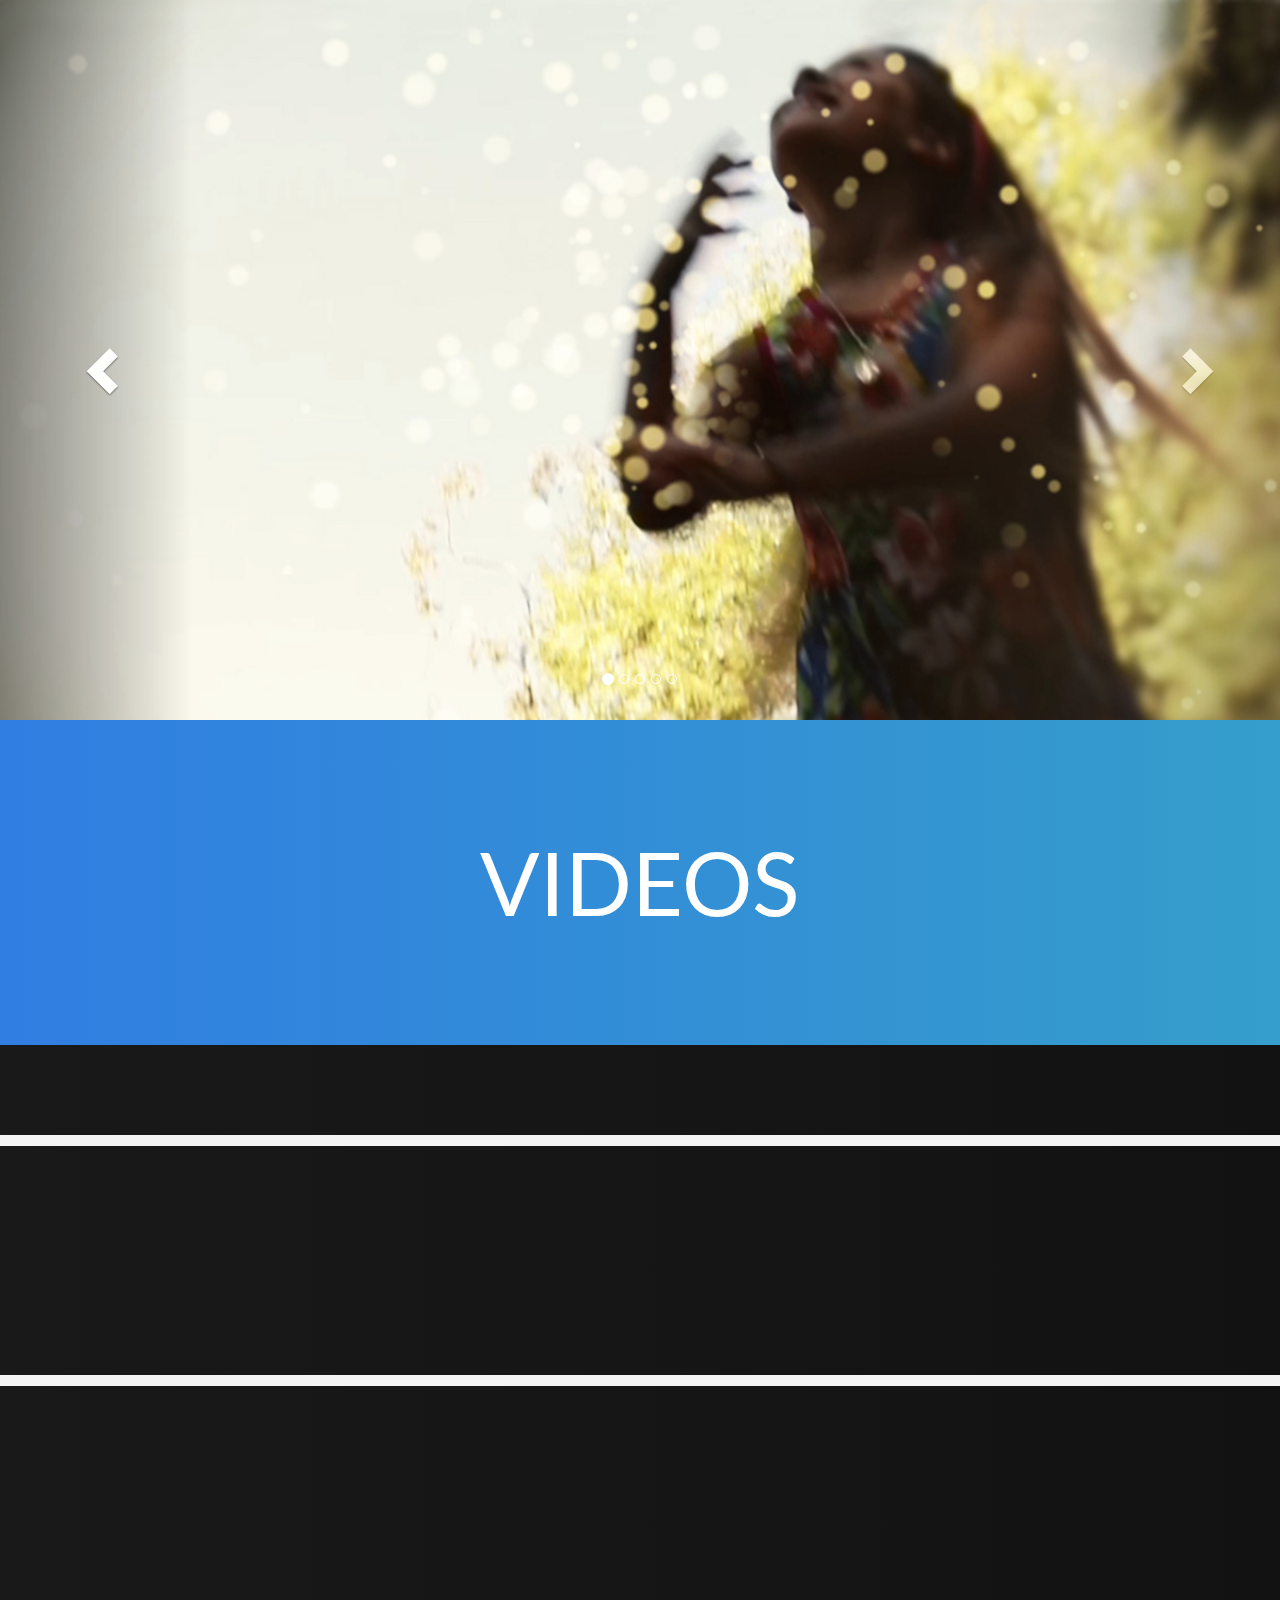
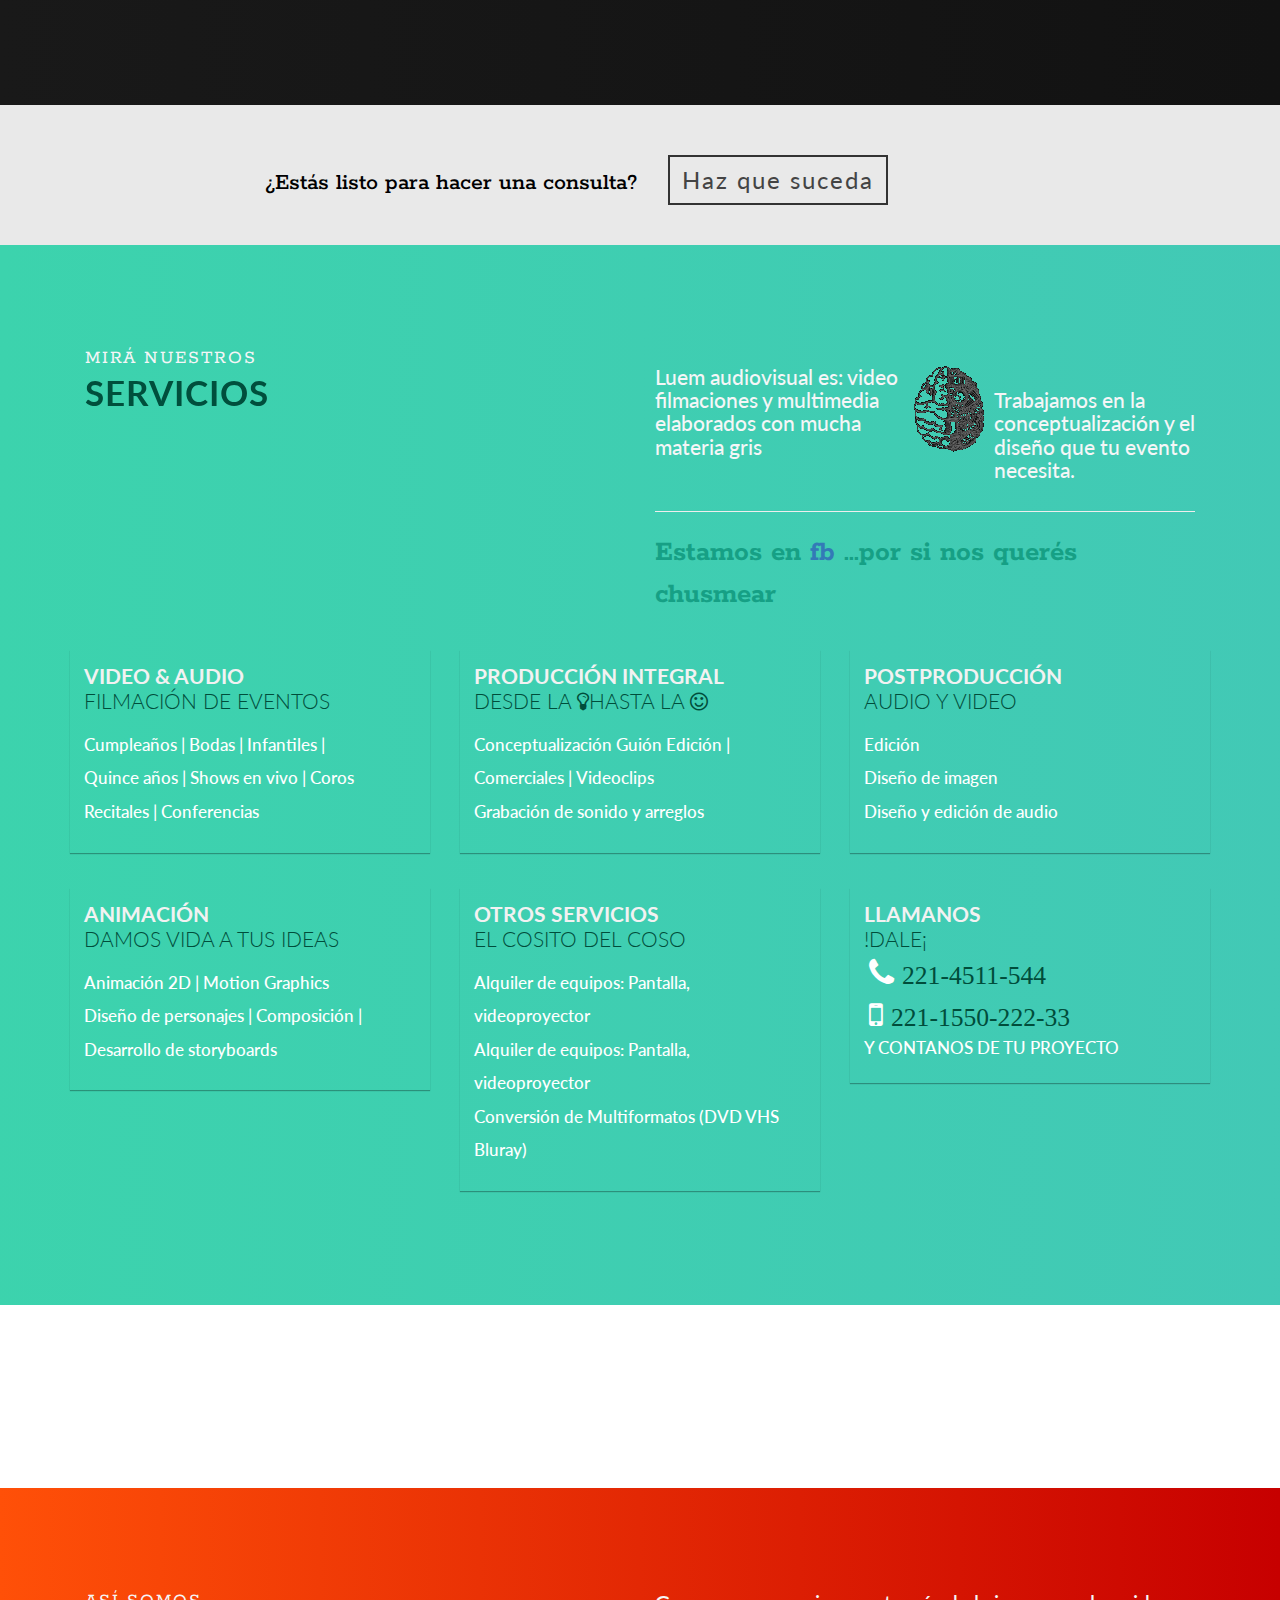
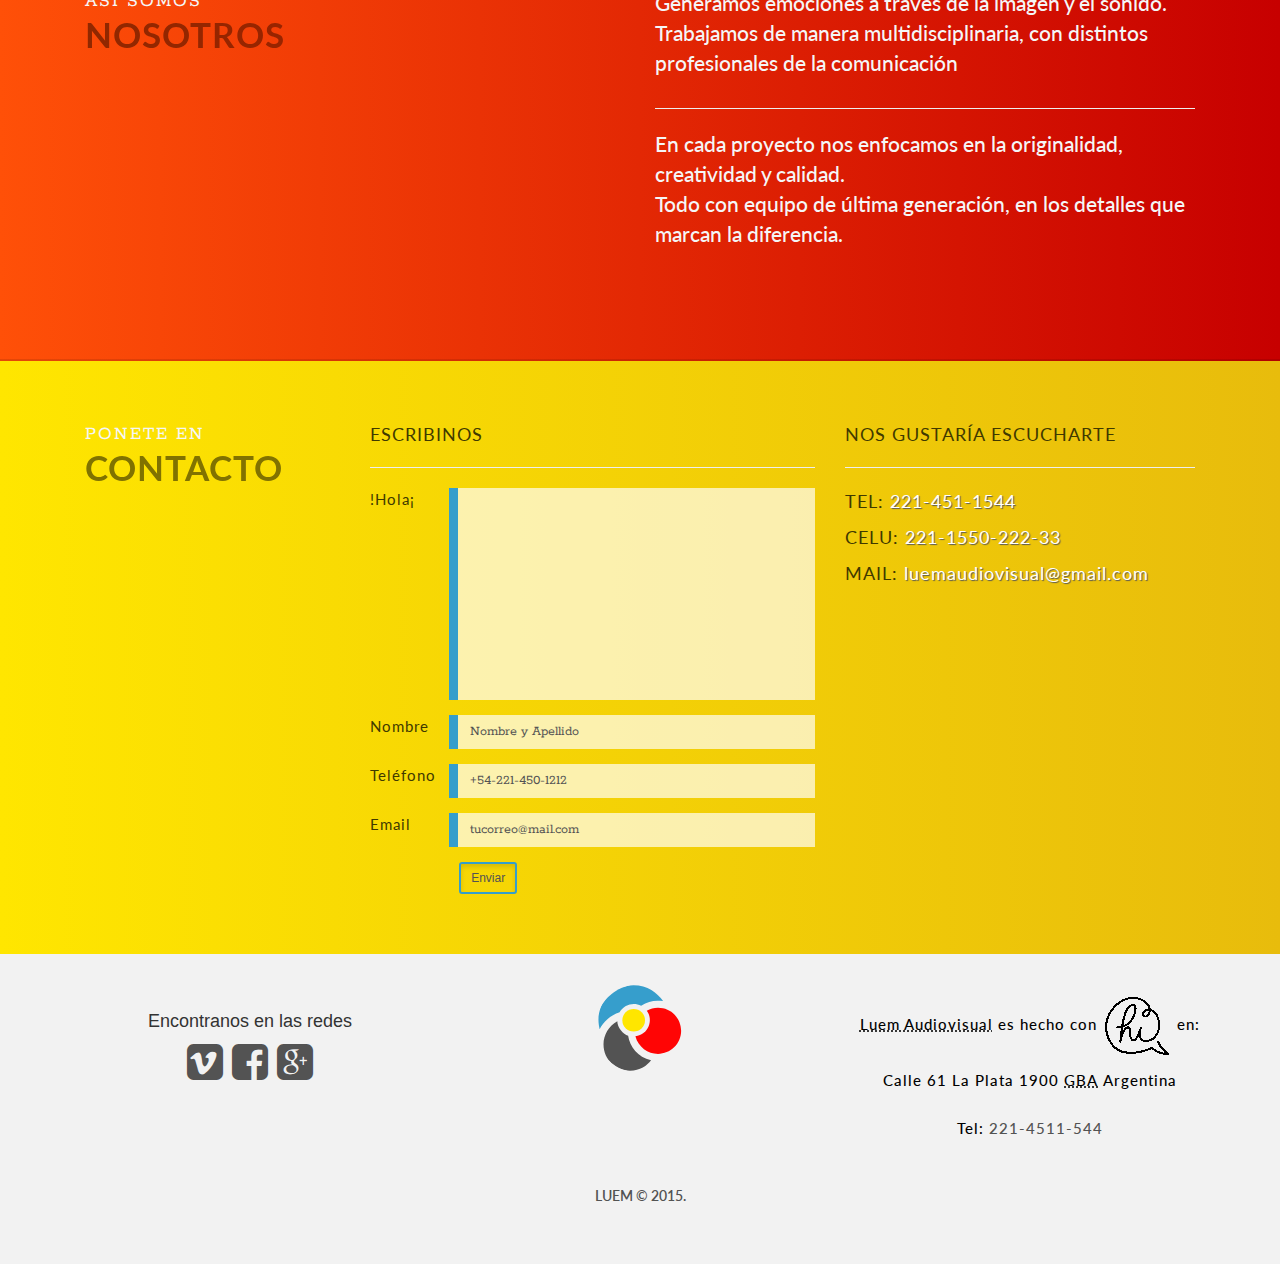
==== index.html @ 99d49f91 "sitio de LU" ====
<!DOCTYPE html>
<!--[if lt IE 7]>      <html class="no-js lt-ie9 lt-ie8 lt-ie7" lang=""> <![endif]-->
<!--[if IE 7]>         <html class="no-js lt-ie9 lt-ie8" lang=""> <![endif]-->
<!--[if IE 8]>         <html class="no-js lt-ie9" lang="es"> <![endif]-->
<!--[if gt IE 8]><!-->

<html lang="es">
  <head>
   <meta charset="utf-8">
   <meta http-equiv="x-ua-compatible" content="ie=edge">

   <title>Video y fotografía para tus fiestas: quince a&ntilde;os,bodas,bautismos</title>
    <meta name="description" content= "Luem Audiovisual Productora de video y fotografía para fiestas de quince a&ntilde;os, bodas, eventos, fiestas infantiles, bautismos, conferencias, recitales y shows en vivo, 15 a&ntilde;os en exteriores. La Plata, Argentina">
  <meta name="viewport" content="width=device-width, initial-scale=1.0">

  <meta name="apple-mobile-web-app-capable" content="yes">

  <meta name="mobile-web-app-capable" content="yes">
  <link rel="alternate" hreflang= "es-419" href="http://www.luemaudiovisual.com.ar" />

  <link rel="apple-touch-icon" href="apple-touch-icon.png">

  <link rel="stylesheet" type="text/css" href="style.css"/>
  <link rel="stylesheet" type="text/css" href="css/bootstrap.min.css"/>
  <link rel="stylesheet" type="text/css" href="css/font-awesome.min.css"/>
  <link href='https://fonts.googleapis.com/css?family=Rokkitt|Lato:300,400' rel='stylesheet' type='text/css'>

  <link href='http://fonts.googleapis.com/css?family=Raleway:400,700,200,100,300,500,600,800,900' rel='stylesheet' type='text/css'>
  <link href='http://fonts.googleapis.com/css?family=Source+Sans+Pro:200,300,400,600,700,700italic,900,400italic,300italic' rel='stylesheet' type='text/css'>
  <script src="http://ajax.googleapis.com/ajax/libs/jquery/1.9.1/jquery.min.js"></script>
  <script type="text/javascript" src="js/jquery.sticky.js"></script>
  <script>
    (function(i,s,o,g,r,a,m){i['GoogleAnalyticsObject']=r;i[r]=i[r]||function(){
    (i[r].q=i[r].q||[]).push(arguments)},i[r].l=1*new Date();a=s.createElement(o),
    m=s.getElementsByTagName(o)[0];a.async=1;a.src=g;m.parentNode.insertBefore(a,m)
    })(window,document,'script','//www.google-analytics.com/analytics.js','ga');

    ga('create', 'UA-72412859-1', 'auto');
    ga('send', 'pageview');

  </script>


 <!-- <script>
    $(window).load(function(){
      $("#menu").sticky({ topSpacing: 0 });
    });
  </script>-->
  </head>
  <body>
    <!--[if lt IE 8]>
      <p class="browserupgrade">You are using an <strong>outdated</strong> browser. Please <a href="http://browsehappy.com/">upgrade your browser</a> to improve your experience.</p>
  <![endif]-->
  <header class="main_h">
        
    <div class="rowe">
      <h1 class="display-none"> Luem audiovisual | video filmación de eventos </h1>
      <a class="logo" href="#">
        <!--<img src="images/logo.svg" alt="luem audiovisuales logotipo" />-->logotipo
      </a>
        
    <div class="mobile-toggle">
      <span></span>
      <span></span>
      <span></span>
    </div>

      <nav>
      <ul>
        <li><a href="#gallery">Trabajos</a></li>
        <li><a href="#servicios">Servicios</a></li>
        <li><a href="#features">Nosotros</a></li>
        <li><a href="#contact">Contacto</a></li>
      </ul>
      </nav>
    </div> <!--rowe -->  
  </header>


 <div class="container-fluid fill">
        <div class="row">
            <div id="slider" class="carousel slide" data-ride="carousel">
              <ol class="carousel-indicators">
                <li data-target="#slider" data-slide-to="0" class="active"></li>
                <li data-target="#slider" data-slide-to="1"></li>
                <li data-target="#slider" data-slide-to="2"></li>
                <li data-target="#slider" data-slide-to="3"></li>
                <li data-target="#slider" data-slide-to="4"></li>
              </ol>
              <!--indicadores-->
              <!--slider-->
              <div class="carousel-inner" role="listbox">
                <div class="item active">
                  <img src="images/slider/1.jpg" alt="fiestas infantiles" class="img-responsive" width="100%" />
                <div class="carousel-caption">
                  <!--<h2>Titulo1</h2> -->
                </div><!--carousel caption-->
                </div><!--item active-->

                <div class="item">
                  <img src="images/slider/2.jpg" alt="videoclip con amigas" class="img-responsive" width="100%" />
                <div class="carousel-caption">
                <!--  <h2>Titulo2</h2> -->
                </div><!--carousel caption-->
                </div><!--item active-->

                <div class="item">
                  <img src="images/slider/3.jpg" alt="filmación bodas" class="img-responsive" width="100%" />
                <div class="carousel-caption">
                <!--  <h2>Titulo3</h2> -->
                </div><!--carousel caption-->
                </div><!--item active-->

                <div class="item">
                  <img src="images/slider/4.jpg" alt="quince a&ntilde;os exteriores" class="img-responsive" width="100%" />
                <div class="carousel-caption">
                <!--  <h2>Titulo4</h2> -->
                </div><!--carousel caption-->
                </div><!--item active-->

                <div class="item">
                  <img src="images/slider/5.jpg" alt="fiestas y eventos sociales" class="img-responsive" width="100%" />
                <div class="carousel-caption">
                <!--  <h2>Titulo5</h2> -->
                </div><!--carousel caption-->
                </div><!--item active-->

              </div><!--carousel-inner-->
              <!--controles-->
              <a href="#slider" class="left carousel-control" role="button" data-slide="prev">
                <span class="glyphicon glyphicon-chevron-left" aria-hidden="true"></span>
                <span class="sr-only">anterior</span>
              </a>
              <a href="#slider" class="right carousel-control" role="button" data-slide="next">
                <span class="glyphicon glyphicon-chevron-right" aria-hidden="true"></span>
                <span class="sr-only">siguiente</span>
              </a>
            </div><!--id slider-->

        </div><!--row-->

 </div>  <!--slider container fluid-->


 <!-- <div class="navbar menubar" id="menu">
    <div class="container">
    <div class="navbar-header">
    	<button type="button" class="navbar-toggle menu-button" data-toggle="collapse" data-target="#myNavbar">
			<span class="glyphicon glyphicon-align-justify"></span>
		 </button>
    <a class="navbar-brand logo" href="#menu">
      <img src="images/logo.svg" alt="luem audiovisuales logotipo" />
    </a>
    </div>
    <div>
    	<nav class="collapse navbar-collapse" id="myNavbar" role="navigation">
        <ul class="nav navbar-nav navbar-right navstyle">
        <li><a href="#banner" class="page-scroll active">Inicio</a></li>-->
    <!--    <li><a href="#gallery" class="page-scroll active">Trabajos</a></li>
        <li><a href="#servicios" class="page-scrool">Servicios</a></li>
        <li><a href="#features" class="page-scroll">Nosotros</a></li>
        <li><a href="#contact" class="page-scroll">Contacto</a></li>
      </ul>
      </nav>
      </div>
  </div>
</div>-->


  <div class="notes">
    <div class="container">
    <div class="row">
        <div class="col-md-12 col-sm-12 col-xs-12 text-center">
        <div class="glitch" data-text="VIDEOS">VIDEOS</div>
        
      </div>
    </div>
  </div>
  </div>

<div class="gallery" id="gallery">
  <div class="container-fluid">
    <div class="row no-gutter">
      <div class="col-xs-12 col-sm-4 col-md-4">
        <div id="animated-example"class="animated lightSpeedIn">
          <div class="embed-responsive embed-responsive-16by9 video">
            <div class="effect-Beauty">
              <iframe sandbox="allow-same-origin allow-scripts allow-popups allow-forms" class="embed-responsive-item" src="https://player.vimeo.com/video/125524274?title=0&byline=0&portrait=0" width="400" height="225" allow-modals="true" frameborder="0" allowfullscreen></iframe>
              <h2 class="effect-Beautyh2"> Infantiles </h2>
            </div>
          </div>
        </div><!--animated-->
      </div>

      <div class="col-xs-12 col-sm-4">
        <div class="embed-responsive embed-responsive-16by9">
          <div class="effect-Beauty">
            <iframe sandbox="allow-same-origin allow-scripts allow-popups allow-forms" class="embed-responsive-item" src="https://player.vimeo.com/video/93069826?title=0&byline=0&portrait=0" width="400" height="225" frameborder="0" allow-modals="true" allowfullscreen></iframe>
            <h2 class="effect-Beautyh2">Bodas</h2>
          </div>
        </div>
      </div>

      <div class="col-xs-12 col-sm-4">
        <div class="embed-responsive embed-responsive-16by9">
          <div class="effect-Beauty">
            <iframe sandbox="allow-same-origin allow-scripts allow-popups allow-forms" class="embed-responsive-item" src="https://player.vimeo.com/video/127520103?title=0&byline=0&portrait=0" width="400" height="225" frameborder="0" allow-modals="true" allowfullscreen></iframe>
            <h2 class="effect-Beautyh2">Exteriores</h2>
          </div>
        </div>
      </div>
    </div><!--row-semi-gutter 1-->

    <div class="row no-gutter">
      <div class="col-xs-12 col-sm-4 col-md-4">
        <div class="embed-responsive embed-responsive-16by9 video">
          <div class="effect-Beauty">
            <iframe sandbox="allow-same-origin allow-scripts allow-popups allow-forms" class="embed-responsive-item" src="https://player.vimeo.com/video/142319262?color=359ecb&title=0&byline=0&portrait=0" width="400" height="225" frameborder="0" allow-modals="true" allowfullscreen></iframe>
            <h2 class="effect-Beautyh2">Recitales</h2>
          </div>
        </div>
      </div>
      <div class="col-xs-12 col-sm-4 col-md-4">
        <div class="embed-responsive embed-responsive-16by9 video">
          <div class="effect-Beauty">
            <iframe sandbox="allow-same-origin allow-scripts allow-popups allow-forms" class="embed-responsive-item" src="https://player.vimeo.com/video/135975623?color=359ecb&title=0&byline=0&portrait=0" width="400" height="225" frameborder="0" allow-modals="true" allowfullscreen></iframe>
            <h2 class="effect-Beautyh2">Quince años</h2>
          </div>
        </div>
      </div>
      <div class="col-xs-12 col-sm-4 col-md-4">
        <div class="embed-responsive embed-responsive-16by9 video">
          <div class="effect-Beauty">
            <iframe sandbox="allow-same-origin allow-scripts allow-popups allow-forms" class="embed-responsive-item" src="https://player.vimeo.com/video/93111798?color=359ecb&title=0&byline=0&portrait=0" width="400" height="225" frameborder="0" allow-modals="true" allowfullscreen></iframe>
            <h2 class="effect-Beautyh2">Bautismos</h2>
          </div>
        </div>
      </div>
    </div><!--row-semi-gutter 2-->

      </div><!--container-->
  </div><!--gallery-->

  <div class="banner-contact">
    <div class="container">
      <div class="row">
        <div class="col-md-2"></div>
        <div class="col-md-8 centertext">
          <h3>¿Estás listo para hacer una consulta?
          <a href="#contact" type="button" class="btn btn-cta btn-large">Haz que suceda</a>
          </h3>
        </div>
        <div class="col-md-2"></div>
      </div>
    </div>
  </div>

  <div class="servicios" id="servicios">
    <div class="container">
      <div class="row">
        <div class="col-md-12 col-sm-12 col-xs-12">
          <div class="alldesc">
            <div class="col-md-6  col-xs-12">
              <p class="all-td">Mirá nuestros</p>
              <h2 id="servicios-h2">Servicios</h2>
            </div><!--col-md-6-->
            <div class="col-md-6 col-xs-12">
              <div class="copy-servicios">
                <h3 class="desc">Luem audiovisual es: video filmaciones y multimedia elaborados con mucha materia gris
                  <div id="brain"class="brain-animated fadeIn">
                    <img src="images/brain.gif" alt="ideas">
                  </div><br>
                  Trabajamos en la conceptualización y el diseño que tu evento necesita.
                </h3><hr>
                <small>Estamos en <a href="https://www.facebook.com/luem.producciones/" target="blank">fb</a> ...por si nos querés chusmear</small>
              </div>
            </div>
            </div><!--alldesc-->
          </div>
        </div><!--row-->
        <div class="row">
          <div class="col-sm-4 col-xs-12">
            <div class="card">
              <h2 class="servicios-title">Video &amp; Audio<br>
                <span>Filmación de eventos</span>
              </h2>
                <ul>
                  <li>Cumpleaños | </li>
                  <li> Bodas | </li>
                  <li>Infantiles |</li>
                  <li>Quince años |</li>
                  <li>Shows en vivo |</li>
                  <li>Coros</li>
                  <li>Recitales |</li>
                  <li>Conferencias </li>
                </ul>

            </div>
          </div>

          <div class="col-sm-4 col-xs-12">
            <div class="card">
              <h2 class="servicios-title">Producción Integral<br>
                <span>Desde la <i class="fa fa-lightbulb-o"></i>hasta la <i class="fa fa-smile-o"></i></span>
               </h2>
                <ul>
                  <li>Conceptualización</li>
                  <li>Guión</li>
                  <li>Edición | </li>
                  <li>Comerciales | </li>
                  <li>Videoclips </li>
                  <li>Grabación de sonido y arreglos</li>
                </ul>
            </div>
          </div>

          <div class="col-sm-4 col-xs-12">
            <div class="card">
              <h2 class="servicios-title">Postproducción<br>
                <span>audio y video</span>
              </h2>
              <ul>
                <li>Edición</li><br>
                <li>Diseño de imagen</li><br>
                <li>Diseño y edición de audio</li>


              </ul>
            </div>
          </div>
        </div><!--row-->
        <div class="row upper-pad">
          <div class="col-sm-4 col-xs-12">
            <div class="card">
              <h2 class="servicios-title">Animación <br>
                <span>Damos vida a tus ideas</span>
              </h2>
              <div class="row">
                <div class="col-md-12 col-xs-12">
                  <ul>
                    <li>Animación 2D |</li>
                    <li>Motion Graphics </li>
                    <li>Diseño de personajes |</li>
                    <li>Composición |</li>
                    <li>Desarrollo de storyboards</li>
                  </ul>
                </div>
              </div>
            </div>

          </div><!--col-sm4-->

          <div class="col-sm-4 col-xs-12">
            <div class="card">
              <h2 class="servicios-title">Otros servicios <br>
                <span>el cosito del coso</span>
              </h2>
              <div class="row">
                <div class="col-md-12">
                  <ul>
                    <li>Alquiler de equipos: Pantalla, videoproyector</li><br>
                    <li>Alquiler de equipos: Pantalla, videoproyector</li><br>
                    <li>Conversión de Multiformatos (DVD VHS Bluray)</li>
                  </ul>
                </div>
              </div>

            </div>

          </div>

          <div class="col-sm-4 col-xs-12">
            <div class="card">
              <h2 class="servicios-title">Llamanos <br>
                <span>!Dale¡ </span>
              </h2>
                <p> <i class="fa fa-phone fa-2x"> <a class="tel" href="tel:+005492214511544"> 221-4511-544</a></i><br>
                <i class="fa fa-mobile fa-2x"> <a href="tel:+00549221155022233"> 221-1550-222-33</a></i><br>
                y contanos de tu proyecto
              </p>
              
            </div>
          </div>

        </div><!--row-->
        
      <!--  <div class="row upper-pad">
          <div class="col-sm-4 col-xs-12">
            <div class="card">
              <h2 class="servicios-title">Cursos y talleres<br>
              <span>hacé las cosas copadas que viste por ahí</span>
              </h2>
              <ul>
                <li>Edición |</li>
                <li>Postproducción</li>
              </ul>
              <article>
                Próximante Taller de animación para niños. Pronto más información
              </article>
            </div>
          </div>

          <div class="col-sm-4 col-xs-12">
            <div class="card">
              <h2 class="servicios-title">Multimedia<br>
                <span>Experiencias interactivas</span>
              </h2>
              <ul>
                <li>Video en vivo |</li>
                <li>Narrativas transmedia</li>
                <li>Desarrollo de aplicaciones web</li>
                <li>Diseño de interfaces electrónicas</li>
              </ul>
            </div>
          </div>

          <div class="col-sm-4 col-xs-12">
            <div class="card">
              <h2 class="servicios-title">Lab
                <span>experimentando y haciendo unas que otras cag*!"$"</span>
              </h2>
              <article>
                Estamos en constante aprendizaje de nuevas tecnologías y formas de interactuar con el entorno.
                <p>
                  Más info en breve.
                </p>
              </article>

            </div>
          </div>
        </div><-->
      </div><!--container-->
    </div>
    <div class="animacion" id="animacion">
      <div class="container-fluid">
        <div class="row">
          <div class="col-md-12 col-xs-12">
            <section class="copy-servicios">
             
            </section>
          </div>
        </div>
      </div>
    </div>

    <div class="features" id="features">
      <div class="container">
        <div class="row">
            <div class="col-md-12 col-sm-12 col-xs-12">
            <div class="alldesc">
                <div class="col-md-6 col-sm-6 col-xs-12 centertext">
                <p class="all-td">así somos <del></del></p>
                <h2 id="nosotros-color">Nosotros</h2>
              </div>
                <div class="col-md-6 col-sm-6 col-xs-12">
                <p class="desc">
                  Generamos emociones a través de la imagen y el sonido. <br/>
                  Trabajamos de manera multidisciplinaria, con distintos profesionales de la comunicación
                  <hr>
                </p>
                <p class="desc">En cada proyecto nos enfocamos en la originalidad, creatividad y calidad. <br>
                  Todo con equipo de última generación, en los detalles que marcan la diferencia.
                </p>
              </div>
              </div>
          </div>
        </div>
      </div>
    </div><!--features-->


<div class="address" id="contact">
	<div class="container">
    	<div class="row">
        	<div class="col-md-12 col-sm-12 col-xs-12">
        		<div class="alldesc">
            		<div class="col-md-3 col-sm-3 col-xs-12 centertext">
            			<p class="all-td">Ponete en</p>
            			<h2 id="contacto-h2">Contacto</h2>
          			</div>
            		<div class="col-md-5 col-sm-5-push col-xs-12 info centertext">
                  <p>Escribinos</p>
                  <hr>
                  <div class="row">
                    <div class="col-md-12 col-sm-12 col-xs-12">

                      <form  role="form"
                       action="envia.php" method="post">
                          <div class="form-group row">
                            <label class="form-control-label col-sm-2" for="consulta">!Hola¡</label>
                          <div class="col-sm-10">
                            <textarea id="consulta"  class="form-control" name="consulta" rows="10" placeholder="Escribí lo que quieras decirnos" required>
                            </textarea>
                          </div>
                          </div>

                        <div class="form-group row">
                          <label class="form-control-label col-sm-2" for="nombre">Nombre</label>
                          <div class="col-sm-10 ">
                            <input type="text" class="form-control" placeholder="Nombre y Apellido" id="nombre" name="nombre" required autocomplete="nombre">
                          </div>
                        </div>

                        <div class="form-group row">
                          <label class="form-control-label col-sm-2" for="telefono">Teléfono</label>
                          <div class="col-sm-10">
                          <input type="tel"  class="form-control" name="tel" id="telefono" placeholder="+54-221-450-1212" required autocomplete="tel">
                          </div>
                        </div>
                        <div class="form-group row">
                          <label class="col-sm-2 form-control-label" for="email">Email</label>
                          <div class="col-sm-10">
                              <input type="email" name="email" id="email"  class="form-control" placeholder="tucorreo@mail.com" required autocomplete="email">
                          </div>
                        </div>

                        <div class="form-group">
                          <div class="col-xs-6 col-xs-offset-2 col-sm-offset-2 col-sm-10">
                            <input type="submit" value="Enviar" class="btn btn-send btn-sm">
                          </div>
                        </div>
                      </form>

                    </div>
                  </div><!--nestedrow-->
           


          			</div>

                <div class="col-md-4 col-sm-4-pull col-xs-12 info centertext">
                  <p>
                    Nos gustaría escucharte
                  </p>
                  <hr>
                    <p class="right">Tel:<span itemprop="telephone"><a href="tel:+005492214511544"> 221-451-1544</a>
                      </span>
                    </p>
                    <p>Celu:
                      <span itemprop="telephone"><a href="tel:+00549221155022233">221-1550-222-33</a></span>
                    </p>
                    <p>Mail:<a href="mailto:luemaudiovisual@gmail.com"> luemaudiovisual@gmail.com</a></p>

                </div>



          		</div><!--alldesc-->
      		</div><!--col-->
        </div><!--row-->
    </div><!--container-->
</div><!--address-->
<footer class="foot">
	<div class="container">
    	<div class="row">
        <div class="col-md-4 col-md-push-4">
          <div class="profile-container">
            <figure class="foot-logo">
              <img src="images/logotipo-footer-01.svg" id="luem-logo"alt="logotipo luem audiovisual multimedia" class="img-responsive img-circle" />
            </figure>
          </div>
        </div>

        <div class="col-md-4 col-md-pull-4 col-sm-6 social-footer">
          <h4>Encontranos  en las redes</h4>
          <a href="https://vimeo.com/channels/luemaudiovisuales" title="vimeo" target="_blank"><i class="fa fa-vimeo-square fa-3x"></i></a>
          <a href="https://www.facebook.com/luem.audiovisual?fref=ts" title="facebook" target="_blank"><i class="fa fa-facebook-square fa-3x"></i></a>
          <a href="https://google.com/+LuemaudiovisualArVideoFotografiaEventos
" title="google plus" target="_blank"><i class="fa fa-google-plus-square fa-3x"></i></a>
          <!--<a href="#" title="pinterest" target="_blank"><i class="fa fa-pinterest-square fa-3x"></i></a>-->
        </div>
        <div class="col-md-4 col-sm-6">
          <div class="vcard">
            <abbr class="fn org" title="Luem Audiovisual" id="luem">Luem Audiovisual</abbr>
            <span>es hecho con</span>
            <img src="images/luem-audiovisuales.gif" alt="luem audiovisuales gif" /> <span>en: </span>
            <p class="adr">
        		<span class="street-address">Calle 61</span>
        		<span class="locality">La Plata</span>
            <span class="postal-code">1900</span>
        		<abbr class="region" title="Buenos Aires">GBA</abbr>
        		<span class="country-name">Argentina</span>
	          <p>Tel: <a class="tel" href="tel:+005492214511544"> 221-4511-544</a>
          </div>
        </div>

        </div>
        <div class="row">
          <div class="col-md-12 col-xs-12 col-sm-12 text-center">
            <p class="foot-text">Luem &copy; 2015.</p>
          </div>
        </div>
    </div>
</footer>
    
<script src="js/bootstrap.min.js"></script>
<script src="js/jquery.mixitup.js" type="text/javascript"></script>
  <script type="text/javascript" src="js/stickyHeader.js"></script>

<script type="text/javascript" src="js/jquery.waypoints.min.js"></script>
<script type="text/javascript" src="js/jquery.quovolver.js"></script>


</body>
</html>
---- style.css ----
/*------------------------------------------/
/-----------------Header--------------------/
/------------------------------------------*/
*{
	padding: 0px;
	margin: 0px;
}

body{
  font-family: 'Rokkitt', serif;
  font-family: 'Lato', sans-serif;
  background: #F5F6F7 !important;
  font-size:16px;
    -webkit-font-smoothing: antialiased;

	
}
/**HEADER MENU**/
.main_h{
    position: fixed;
    top:0px;
    max-height: 70px;
    z-index: 999;
    width: 100%;
    padding-top:1em;
    background: none;
    overflow: hidden;
  transition: all 0.3s;
  opacity: 0;
 top: -100px;
  padding-bottom: 6px;
}

.display-none{
	visibility: hidden;
}

.open-nav {
  max-height: 400px !important;
}
.open-nav .mobile-toggle {
  transform: rotate(-90deg);
  -webkit-transform: rotate(-90deg);
}
.sticky {
  background-color: rgba(255, 255, 255, 0.93);
  opacity: 1;
  top: 0px;
  border-bottom: 1px solid lightgrey;
}
.logo{
  width: 50px;
  font-size: 25px;
  color: #8f8f8f;
  text-transform: uppercase;
  float: left;
  display: block;
  margin-top: 0;
  line-height: 1;
  margin-bottom: 10px;
}
nav {
  float: right;
  width: 60%;
}

nav ul {
  list-style: none;
  overflow: hidden;
  text-align: right;
  float: right;
}

nav ul li {
  display: inline-block;
  line-height: 1.5;
  letter-spacing: 1px;
}
nav ul a {
  text-transform: uppercase;
  font-size: 1.2em;
text-shadow: 2px 2px 1px #ABABAB;
  padding: 24px 15px !important;
  color: #fff;
  font-family: "Lato",sans-serif;
  font-weight: 400;
}
.mobile-toggle {
  display: none;
  cursor: pointer;
  font-size: 20px;
  position: absolute;
  right: 22px;
  top: 0;
  width: 5%;
  -webkit-transition: all 200ms ease-in;
  -moz-transition: all 200ms ease-in;
  transition: all 200ms ease-in;
  margin-top: -16px;
}
.mobile-toggle span {
  width: 30px;
  height: 4px;
  margin-bottom: 6px;
  border-radius: 1000px;
  background: #8f8f8f;
  display: block;
}

.rowe{
  width: 100%;
  max-width: 1200px;
  margin: 0 auto;
  position: relative;
  padding: 0 2%;
}
a {
  text-decoration: none;
}

#confirma {
	padding:100px 0px 100px;
background-size: 800% 800%;
background: #EC6F66; /* fallback for old browsers */
background: -webkit-linear-gradient(to left, #EC6F66 , #F3A183); /* Chrome 10-25, Safari 5.1-6 */
background: linear-gradient(to left, #EC6F66 , #F3A183); /* W3C, IE 10+/ Edge, Firefox 16+, Chrome 26+, Opera 12+, Safari 7+ */

}
/*slider*/
.fill{
	max-width: 120%;
	max-height:100%;
	margin: 0 auto;
	background-position:center;
	background-size:cover;
}
 .glyphicon-chevron-left,.glyphicon-chevron-right{
	 font-size:2.5em !important;
 }
/*-------VIDEO BACKGROUND-----------*/
/*main{
	width: 100%;
  max-width: 100%;
  margin: 0 auto;
}
main > header {
  position: relative;
}
main > header video {
  width: 100%;
  height: auto;
}

main > header h1 {
  position: absolute;
  bottom: 40%;
  left: 1rem;
  font-size: 4rem;
  text-transform: uppercase;
  mix-blend-mode: overlay;
	line-height: 1;
	color:#fff;
}
main > header a {
	display: block;
  text-decoration: none;
  font-size: 2rem;
  color: #fff;
  opacity: .5;
  position: absolute;
  bottom: 1.5rem;
  width: 100%;
  text-align: center;
  transition: .3s;
  animation: downwardprompt 2s 1s;
}
main > header a:hover {
  opacity: 1;
	color: #fff
}

@keyframes downwardprompt {
  to {
    transform: translateY(2rem);
    opacity: 0;
    }
}
video
{ display: block;}
 

video#my-video{
	position: fixed;
    top: 50%;
    left: 50%;
    min-width: 100%;
    min-height: 100%;
    width: 100%;
    height: auto;
    z-index: -100;
    transform: translateX(-50%) translateY(-50%);
    background: url(video/dandelion.jpg) no-repeat;
    background-size: cover;
}
*/

.line:before
{
	background: rgba(224, 224, 224, 0.75);
			content: '';
			position: absolute;
			width:100%;
			z-index: 0;
			padding-left:0px !important;
}
.line::before
{
    height: 1px;
    opacity: 0.15;
	top: 32px;
	left: 0px;
}
/*#menu:before
{
	background: rgba(224, 224, 224, 0.75);
			content: '';
			position: absolute;
			width: 100%;
			z-index: 0;
}
#menu::before {
    height: 1px;
    opacity: 0.15;
	bottom: 100px;
}*/
.tablebox
{
	display: table;
	width: 100%;
}
.hostyle
{
	font-family: 'Rokkitt', serif;
	font-size: 3.5em;
	/*color: #c6027f;	*/
	color: #3068A5;
}
.pstyle
{
	font-family: 'Raleway', sans-serif;
	color: #fff;
	font-weight: 400;
	text-transform: uppercase;
	font-size: 13px;
	letter-spacing: 2px;
	padding: 0px !important;
}
.banner-text h2
{
	color: #fff;
	font-size: 40px;
	font-family: 'Raleway', sans-serif;
	font-weight: 700;
}
.spanstyle
{
	color: #dd068f;
	font-family: 'Raleway', sans-serif;
	font-weight: 400;
}
.spanstyle2
{
	color: #000;
}
.typed-cursor{
    opacity: 1;
    -webkit-animation: blink 0.7s infinite;
    -moz-animation: blink 0.7s infinite;
    animation: blink 0.7s infinite;
}
@keyframes blink{
    0% { opacity:1; }
    50% { opacity:0; }
    100% { opacity:1; }
}
@-webkit-keyframes blink{
    0% { opacity:1; }
    50% { opacity:0; }
    100% { opacity:1; }
}
@-moz-keyframes blink{
    0% { opacity:1; }
    50% { opacity:0; }
    100% { opacity:1; }
}
/*
.menubar{
	margin-bottom: 0px !important;
	border: none !important;
	background-color:rgba(245, 246, 236 ,0.85);
background-image:url(http://www.transparenttextures.com/patterns/shattered.png);
	border-radius: 0px !important;
	z-index: 2;
}
.logo{
	height: auto !important;
	width:200px;
}
.logo img{
	width:100%;
}*/
/*.navstyle li a
{
	padding: 24px 15px !important;
	color: #fff;
	font-family: "Lato",sans-serif;
	font-weight: 400;
	text-transform: uppercase;
	letter-spacing: 1px;
}
.navstyle li a:hover, .navstyle li a:focus, .navstyle li a.active
{
	color: #535353;
}

.navbar-right {
    float: right !important;
    margin-right: 0px !important;
}
*/

/*------------------------------------------/
/-----------------Banner--------------------/
/------------------------------------------*/

.banner-contact{
	background-color: #e9e9e9;
  cursor: pointer;
	padding: 30px;
}

.banner-contact h3{
	line-height: 1.1;
	color:#000;
	font-family: 'Rokkitt', serif;
}

.banner-contact h3 .btn-cta {
	color: #444;
  background-color: transparent;
  border: 2px solid #333 !important;
  font-family: 'Lato', sans-serif;
  font-size: 1em;
  letter-spacing: 2px;
	margin-left: 1em;
	vertical-align: baseline;
	border-radius: 0px;
}
.banner-contact h3 .btn-cta:hover{
	 box-shadow: inset 0 0 0 3px #535353;
	text-decoration: none;
	border: none !important;

}









/*------------------------------------------/
/-----------------Features------------------/
/------------------------------------------*/

.features
{
	padding: 100px 0px 100px;
	border-bottom: 2px solid rgba(0, 0, 0, 0.1);
	background: #e53935; /* fallback for old browsers */
	background: -webkit-linear-gradient(to left, hsla(0,100%,39%,1) , #FF5008); /* Chrome 10-25, Safari 5.1-6 */
	background: linear-gradient(to left, hsla(0,100%,39%,1) , #FF5008); /* W3C, IE 10+/ Edge, Firefox 16+, Chrome 26+, Opera 12+, Safari 7+ */
  }
.feature-icons
{
	width: 15%;
	float: left;
}
.radius{
	border-radius: 32% 0% 50% 32%/50% 50% 50% 0%;
-webkit-border-radius: 32% 0% 50% 32%/50% 50% 50% 0%;
-moz-border-radius: 32% 0% 50% 32%/50% 50% 50% 0%;
	background-color: #fff;
	box-shadow: -4px 8px 5px #333333;
-webkit-box-shadow: -4px 8px 5px #333333;
-moz-box-shadow: -4px 8px 5px #333333;
}
.featurebox
{
	margin-top: 60px;
}
.feature-icons img
{
	width: 100%;
}
.fh-desc
{
	width: 80%;
	float: right;
}

.fh-desc h3
{
	margin: 0px !important;
	font-family: 'Rokkitt', serif;
	font-size: 1.375em;/*1.375em*/
	font-weight: 400;
	text-transform: uppercase;
	letter-spacing: 1px;
	color: #F5F6F7;
	text-shadow: rgb(20, 21, 26) -1px 2px 0px;
}
.fh-desc p {
    color: #888;
    font-family: 'Lato',sans-serif;
    font-size: 16px;
    margin-top: 5px;
	width: 90%;
}

/*------------------------------------------/
/-----------------Gallery-------------------/
/------------------------------------------*/
.no-gutter > [class*='col-'] {
    padding-right:0;
    padding-left:0;
}
.semi-gutter > [class*= 'col-']{
	padding-left: 5px;
	padding-right: 5px;
}
.bottom-gutter > [class*= 'col-']{
	padding-bottom: 15px;
}
.gallery{
background: #121212; /* fallback for old browsers */
background: -webkit-linear-gradient(to left, #121212 , #191919); /* Chrome 10-25, Safari 5.1-6 */
background: linear-gradient(to left, #121212 , #191919); /* W3C, IE 10+/ Edge, Firefox 16+, Chrome 26+, Opera 12+, Safari 7+ */
	padding: 90px 0px;
}
.all-td
{
	font-family: 'Rokkitt', serif;
	font-size:1.375em;
	font-weight: 400;
	color: #F5F6F7;
	text-transform: uppercase;
	margin: 0px;
	letter-spacing: 2px;
}
.alldesc h2
{
    /*color: #CB5750;*/
    font-family: "Lato",sans-serif;
		font-size: 250%;  /*40px 3.5em*/
    margin-top: 0px !important;
    font-weight: bolder;
	letter-spacing: 1px;
	text-transform: uppercase;
}
#nosotros-color{
	color:#7F2929;
	mix-blend-mode: luminosity;
}
.desc
{
	 font-family: "Lato",sans-serif;
	 font-size: 1.5em;/*17px*/
	 font-weight: 500;
	 display: inline-flex;
	 color: #F5F6F7;
}
.sorting
{
	background-color: rgba(0, 0, 0, 0.06);
	margin-top: 60px;
	color: #3ec9c3;
	font-family: 'Raleway', sans-serif;
	font-weight: 600;
	font-size: 15px;
	margin-left: 15px;
}
.sorting .active
{
	background-color: #3EC9C3;
	color: #fff;
}
.filimg
{
	padding: 10px 15px;
	cursor:pointer;
}

.grid {
	position: relative;
	margin: 20px auto 0px;
	max-width: 1000px;
	list-style: none;
	text-align: center;
}

.grid div iframe {
	position: relative;
	display: block;
	min-height: 100%;
	max-width: 100%;
	opacity: 0.8;
	cursor: pointer;
}


div.effect-Beauty{
	background-color:#f4f4f4;
}

div.effect-Beauty iframe {
	opacity: 1;
	-webkit-transition: opacity 0.35s, -webkit-transform 0.35s;
	transition: opacity 0.35s, transform 0.35;
	-ms-transition: opacity 0.35s;
	-moz-transition: opacity 0.35s;
	-o-transition: opacity 0.35s ;
	-webkit-transform: scale(1.05);
	transform: scale(1.05);
	width: 100%;
}
div.effect-Beauty::before iframe{
	content: "";
	opacity: 1 !important;
	pointer-events: none;
	transform: none !important;
	-o-transform: none !important;
-moz-transform: none !important;
-ms-transform: none !important;
-webkit-transform: none !important;
	transition-property: none !important;
}

div.effect-Beauty:hover iframe{
	opacity: 1;
	-webkit-transition: all 0.50s ease-in-out;
	-moz-transition: all 0.50s ease-in-out;
	-ms-transition: all 0.50s ease-in-out;
	-o-transition: all 0.50s ease-in-out;
	transition: all 0.50s ease-in-out;
	-webkit-transform: scale(1);
	transform: scale(1);
}
div.effect-Beauty:hover::after iframe {
	content: "";
	opacity: 1 !important;
	transition-property: none !important;
	transform: none !important;
}
div.effect-Beauty:hover::before iframe{
	content: "";
}

div.effect-Beauty:active:hover iframe{
	/*-webkit-transition: all 0.35s ease-in-out;
	-moz-transition: all 0.35s ease-in-out;
	-ms-transition: all 0.35s ease-in-out;
	-o-transition: all 0.35s ease-in-out;
	transition: all 0.35s ease-in-out;*/
	opacity: 1 !important;
}

div.effect-Beauty:fulllscreen::after iframe{
	opacity: 1 !important;
	pointer-events: none;
	transform: none !important;
	transition-property: none !important;
}

div.effect-Beauty:-webkit-full-screen::after iframe{
	opacity: 1 !important;
	pointer-events: none;
	transform: none !important;
	transition-property: none !important;
}
div.effect-Beauty:-moz-full-screen::after iframe{
	opacity: 1 !important;
	pointer-events: none;
	transform: none !important;
	transition-property: none !important;
}
div.effect-Beauty:-ms-full-screen::after iframe{
	opacity: 1 !important;
	pointer-events: none;
	transform: none !important;
	transition-property: none !important;
}



div.effect-Beauty .effect-Beautyh2{
	-webkit-transition: opacity 0.35s, -webkit-transform 0.35s;
	transition: opacity 0.35s, transform 0.35s;
	-webkit-transform: translate3d(0,20px,0) scale(1.1);
	transform: translate3d(0,20px,0) scale(1.1);
	margin-top:-12px;
	background-color: transparent;
	visibility: hidden;
	color:#fff;
	font-size: 1.5em;
	text-align: center;
	word-spacing:0.15em;
	font-weight: 500;
}
div.effect-Beauty:hover .effect-Beautyh2{
	margin-top: 20%;
	-webkit-transform: translate3d(0,0,0) scale(1);
	transform: translate3d(0,0,0) scale(1);
	color:#F4F5F0;
	word-spacing:2px;
	font-size: 2.8em;
	text-align: center;
	/*text-shadow: 1px 1.1px 1px #535353;*/
	text-shadow:1px -2px 1px #363635;
	/*opacity: 1;*/
	font-weight: 500;
	font-family: 'Lato', sans-serif;
	visibility: visible;
}

figure.effect-Beauty h2 {
	margin-top: 20%;
	-webkit-transition: -webkit-transform 0.35s;
	transition: transform 0.35s;
	-webkit-transform: translate3d(0,20px,0);
	transform: translate3d(0,20px,0);
}

figure.effect-Beauty p {
	margin: 1em 0 0;
	padding: 15px;
	border: 1px solid #fff;
	opacity: 0;
	-webkit-transition: opacity 0.35s, -webkit-transform 0.35s;
	transition: opacity 0.35s, transform 0.35s;
	-webkit-transform: translate3d(0,20px,0) scale(1.1);
	transform: translate3d(0,20px,0) scale(1.1);
}

figure.effect-Beauty:hover h2 {
	-webkit-transform: translate3d(0,0,0);
	transform: translate3d(0,0,0);
}

figure.effect-Beauty:hover p {
	opacity: 1;
	-webkit-transform: translate3d(0,0,0) scale(1);
	transform: translate3d(0,0,0) scale(1);
}

/*------------------------------------------/
/-----------------Note----------------------/
/------------------------------------------*/
.notes{
	background: #359ECB; /* fallback for old browsers */
	background: -webkit-linear-gradient(to left, #359ECB , #307EE2); /* Chrome 10-25, Safari 5.1-6 */
	background: linear-gradient(to left, #359ECB , #307EE2); /* W3C, IE 10+/ Edge, Firefox 16+, Chrome 26+, Opera 12+, Safari 7+ */
	padding: 100px 0px;
}
.notes a{
	color:#fff;
	font-size: 2em;
}
.notes .glitch
{
	position: relative;
	font-weight: 400;
	color: #fff;
	width:320px;

}
.glitch {
	position: relative;
	font-family: "Lato",sans-serif;
	margin: 0 auto;
	font-size: 6.250em;
	width:400px;
	max-width: 100%;
}

@keyframes noise-anim {
  0% {
    clip: rect(69px, 9999px, 79px, 0);
  }
  5% {
    clip: rect(60px, 9999px, 82px, 0);
  }
  10% {
    clip: rect(14px, 9999px, 62px, 0);
  }
  15.0% {
    clip: rect(31px, 9999px, 41px, 0);
  }
  20% {
    clip: rect(7px, 9999px, 2px, 0);
  }
  25% {
    clip: rect(24px, 9999px, 40px, 0);
  }
  30.0% {
    clip: rect(48px, 9999px, 50px, 0);
  }
  35% {
    clip: rect(43px, 9999px, 29px, 0);
  }
  40% {
    clip: rect(44px, 9999px, 69px, 0);
  }
  45% {
    clip: rect(52px, 9999px, 81px, 0);
  }
  50% {
    clip: rect(83px, 9999px, 74px, 0);
  }
  55.0% {
    clip: rect(18px, 9999px, 50px, 0);
  }
  60.0% {
    clip: rect(45px, 9999px, 20px, 0);
  }
  65% {
    clip: rect(73px, 9999px, 97px, 0);
  }
  70% {
    clip: rect(85px, 9999px, 66px, 0);
  }
  75% {
    clip: rect(15px, 9999px, 20px, 0);
  }
  80% {
    clip: rect(15px, 9999px, 28px, 0);
  }
  85.0% {
    clip: rect(54px, 9999px, 21px, 0);
  }
  90% {
    clip: rect(10px, 9999px, 49px, 0);
  }
  95% {
    clip: rect(34px, 9999px, 76px, 0);
  }
  100% {
    clip: rect(3px, 9999px, 28px, 0);
  }
}
.glitch:after {
  content: attr(data-text);
  position: absolute;
  left: 2px;
  text-shadow: -1px 0 red;
  top: 0;
  color: #fff;
  background: #328ED7;
  overflow: hidden;
  clip: rect(0, 900px, 0, 0);
  animation: noise-anim 2s infinite linear alternate-reverse;
}

@keyframes noise-anim-2 {
  0% {
    clip: rect(83px, 9999px, 32px, 0);
  }
  5% {
    clip: rect(19px, 9999px, 25px, 0);
  }
  10% {
    clip: rect(38px, 9999px, 74px, 0);
  }
  15.0% {
    clip: rect(89px, 9999px, 1px, 0);
  }
  20% {
    clip: rect(32px, 9999px, 44px, 0);
  }
  25% {
    clip: rect(41px, 9999px, 76px, 0);
  }
  30.0% {
    clip: rect(26px, 9999px, 97px, 0);
  }
  35% {
    clip: rect(66px, 9999px, 64px, 0);
  }
  40% {
    clip: rect(49px, 9999px, 79px, 0);
  }
  45% {
    clip: rect(11px, 9999px, 16px, 0);
  }
  50% {
    clip: rect(91px, 9999px, 78px, 0);
  }
  55.0% {
    clip: rect(45px, 9999px, 42px, 0);
  }
  60.0% {
    clip: rect(10px, 9999px, 45px, 0);
  }
  65% {
    clip: rect(23px, 9999px, 88px, 0);
  }
  70% {
    clip: rect(77px, 9999px, 25px, 0);
  }
  75% {
    clip: rect(25px, 9999px, 9px, 0);
  }
  80% {
    clip: rect(53px, 9999px, 12px, 0);
  }
  85.0% {
    clip: rect(29px, 9999px, 80px, 0);
  }
  90% {
    clip: rect(82px, 9999px, 40px, 0);
  }
  95% {
    clip: rect(84px, 9999px, 93px, 0);
  }
  100% {
    clip: rect(30px, 9999px, 82px, 0);
  }
}
.glitch:before {
  content: attr(data-text);
  position: absolute;
  left: -2px;
  text-shadow: 1px 0 blue;
  top: 0;
  color:#fff;
  background: #328ED7;
  overflow: hidden;
  clip: rect(0, 900px, 0, 0);
  animation: noise-anim-2 3s infinite linear alternate-reverse;
}



/*.notes button
{
	display: inline-block;
	border: medium none;
	background-color: #3EC9C3;
	padding: 12px 38px;
	color: #fff;
	border-radius: 4px;
	font-size: 20px;
}*/
.notes .btn-cta {
	color: #ffffff;
    background-color: transparent;
    border-color: #ffffff !important;
    font-family: 'Lato', sans-serif;
    font-size: 1em;
    letter-spacing: 2px;
    margin-bottom: 25px
}
.notes .btn-cta:hover{
	color:#F2F3F8;
	font-size: 1.1em;
}

/*------------------------------------------/
/-----------------About---------------------/
/------------------------------------------*/

.about
{
	padding: 100px 0px;
	border-bottom: 2px solid rgba(0, 0, 0, 0.1);
}
.progresscount
{
	margin-top: 60px;
}
.progress-style
{
    background-color: rgba(0,0,0, 0.06) !important;
    box-shadow: none !important;
    border-radius: 10px !important;
}
.progress-bar
{
	background-color: #45AACB !important;
}
.counter-item h5
{
	margin: 0px !important;
	font-family: 'Raleway', sans-serif;
}
.timer
{
	color: #45aacb;
	font-family: "Source Sans Pro",sans-serif;
	font-size: 50px;
	font-weight: 600;
}
.block
{
	padding-left: 0px !important;
}

.progresstitle h5
{
	margin: 0px 0px 10px !important;
	font-family: 'Raleway', sans-serif;
}

/*------------------------------------------/
/-----------------SERVICIOS----------------------/
/------------------------------------------*/
.servicios{
	padding:100px 0px 100px;
	background: linear-gradient(271deg, #1d976c, #93f9b9, #4cb8c4, #3cd3ad);
background-size: 800% 800%;

-webkit-animation: servicios 6s ease infinite;
-moz-animation: services 6s ease infinite;
-o-animation: services 6s ease infinite;
animation: services 6s ease infinite;

@-webkit-keyframes servicios {
    0%{background-position:0% 51%}
    50%{background-position:100% 50%}
    100%{background-position:0% 51%}
}
@-moz-keyframes servicios {
    0%{background-position:0% 51%}
    50%{background-position:100% 50%}
    100%{background-position:0% 51%}
}
@-o-keyframes servicios {
    0%{background-position:0% 51%}
    50%{background-position:100% 50%}
    100%{background-position:0% 51%}
}
@keyframes servicios {
    0%{background-position:0% 51%}
    50%{background-position:100% 50%}
    100%{background-position:0% 51%}
	}
}
#servicios-h2{
	color:#1B4044;
	mix-blend-mode: luminosity;
}

.brain-animated{
	-webkit-animation-duration: 3s;
    animation-duration: 3s;
    -webkit-animation-fill-mode: both;
    animation-fill-mode: both;
    -webkit-animation-timing-function: ease-in;
    animation-timing-function: ease-in;
}

@-webkit-keyframes fadeIn {
    0% {opacity: 0;}
    100% {opacity: 1;}
}
@keyframes fadeIn {
    0% {opacity: 0;}
    100% {opacity: 1;}
}
.fadeIn{
	 -webkit-animation-name: fadeIn;
    animation-name: fadeIn;
}
#brain img{
display: inline-block;
background-color: transparent;
}

.card{
	 padding: 1em;
	transition: .3s ease;
   box-shadow: 0 1px 1px rgba(0,0,0,.3);
	 margin:0.5em 0 1em 0;

}
.card:hover{
	box-shadow: 0 5px 20px rgba(0, 0, 0, 0.8);
  transform: translateY(-10px) scale(1.02);
}
.card:hover .servicios-title {
  background-position: -100% 0;
}
.card p i{
	padding: 5px;
	font-size: xx-large;
}

.servicios-title >span{
	color: #004D3B;
	font-weight: 300;
	font-size: 1em;
}
.servicios-title span:hover{
	color:#fff;
}
.alldesc small {
	text-decoration: none;
	font-weight: 700;
 color: #16a085;
 font-size: 2.1em;
 font-family: 'Rokkitt',serif;
}
.alldesc small a{
	text-decoration: none;
}
.servicios-title{
	background: linear-gradient(to right, rgba(255, 255, 255, 0) 50%, #16a085 50%);
	background-size: 200%;
  background-position: 0 0;
	transition: .5s ease-in-out;
	text-transform: uppercase;
	 display: inline;
	 color: #f2f2f2;
	 font-family: 'Lato',sans-serif;
	 font-weight: 700;
	 font-size: 150%;
}
.copy-servicios{
	padding-bottom: 5%;
}
.upper-pad{
	padding-top: 1em;
}
.card ul{
	padding-top: 1em;
}
.card ul li {
	font-size: 1.2em;
	color:#fff;
	font-family: 'Lato',sans-serif;
	font-weight: 500;
	display: inline-block;
	line-height:2;
	list-style:none;
}
.card p{
	text-transform: uppercase;
	font-size: 1.2em;
	color:#fff;
	font-family: 'Lato',sans-serif;
	font-weight: 500;
}

.card p a{
	text-decoration: none;
	color:#004D3B;
	font-size: 0.8em;
}
.card ul li a:hover, .card p a:hover{
	text-decoration:none;
	color:#fff;
	font-weight: bold;
}
.card article{
	text-align: start;
	color:#fff;
	font-size: 1.2em;
	font-family: 'Lato',sans-serif;
	line-height: 1.5;
	font-weight: lighter;
	word-spacing: 0.2em;
}
.desc2{

		 font-family: "Lato",sans-serif;
		 font-size: 1.8em;/*17px*/
		 font-weight: 500;
		 display: block;
		 color: #333;
		 text-align: center;
		 line-height: 2.5;

}

/*ANIMACION*/
.animacion{
	padding: 60px 0px;
	letter-spacing: 1px;
	background-color: #ffffff;
	background-image: url("http://www.transparenttextures.com/patterns/paper.png");
	/* This is mostly intended for prototyping; please download the pattern and re-host for production environments. Thank you! */
}
/*------------------------------------------/
/-----------------Subscribe------------------/
/------------------------------------------*/

.form-control
{
	color: #403900 !important;
	background-color: rgba(255, 255, 255, 0.68) !important;
	box-shadow: none !important;
	font-family: 'Rokkitt', serif;
	border: 0px solid;
	border-radius: 0px !important;
	border:transparent !important;
	border-left: 9px solid #359ECB !important;
}
.form-group input[type="text"], .form-group input[type="mail"], .form-group input[type="tel"]{
	border-radius: 0px;
 box-shadow: none;
 transition: border 0.3s;
	-webkit-appearance: none;
   -moz-appearance:  none;
   appearance:none;
}


.form-control:focus {
	border: solid 2px #969696 !important;
}

.form-group label{
	color:#403900;
	font-size: 1.1em;
	font-weight: 400;
	font-family: 'Lato',sans-serif;
	letter-spacing: 1px;
}
.form-group textarea{
	background-color: rgba(255, 255, 255, 0.68) !important;
	border:transparent !important;
	box-shadow: none !important;
	color:#535353;
	border-left: 9px solid #359ECB !important;
	border-radius: 0px;
	font-family: 'Rokkitt', serif;
	outline: none;
	-webkit-appearance: none;
	   -moz-appearance:  none;
	   appearance:none;
		  resize: none;
}
.form-group textarea:focus{
	border: solid 2px #969696 !important;
}
.modal-header{
	background: #24C6DC; /* fallback for old browsers */
	background: -webkit-linear-gradient(to left, #24C6DC , #514A9D); /* Chrome 10-25, Safari 5.1-6 */
	background: linear-gradient(to left, #24C6DC , #514A9D); /* W3C, IE 10+/ Edge, Firefox 16+, Chrome 26+, Opera 12+, Safari 7+ */
}
.modal-title{
	font-size: 2em;
	font-family: 'Lato',sans-serif;
	color:white;
	letter-spacing: 1px;
}
.btn-send{
	background-color: transparent;
	border: 2px solid #359ECB !important;
	box-shadow: 0px 3px 5px rgba(0, 0, 0, 0.125) inset;
	color:#535353;
	font-size: 1.2em;
}
.btn-send:active{
	background-color: #359ECB ;
	color:#fff;
	font-size: 1.5em;
}
.social
{
	list-style: none;
	display: inline-block;
}
.social li
{
	display: inline-block;
	margin: 0px 5px;
}
.social li a
{
	color: #fff;
	font-size: 2.188em;/*35px*/
	line-height: 0px !important;
}
.social li a:hover{
	color: #7F7300;
	mix-blend-mode: luminosity;
}
.social-footer{
	text-align: center;
	padding-bottom: 2em;
}
.social-footer a{
	color: #535353;
	padding: 0.2em;
	vertical-align: baseline;

}
.social-footer a:hover{
	color: #9F9F9F;
}
.social-footer a:focus{
	color:rgba(255, 5, 5, 0.5);
}
.social-footer h4{
	text-align: center;
	padding-top: 1em;
}
.address
{
	padding: 60px 0px;
	letter-spacing: 1px;
background: #E8BC0C; /* fallback for old browsers */
background: -webkit-linear-gradient(to left, #E8BC0C , #FFE600); /* Chrome 10-25, Safari 5.1-6 */
background: linear-gradient(to left, #E8BC0C, #FFE600); /* W3C, IE 10+/ Edge, Firefox 16+, Chrome 26+, Opera 12+, Safari 7+ */

}
.info p
{
	font-family: "Lato",sans-serif;
	font-weight: 400;
	font-size: 1.3em;
	text-transform: uppercase;
	color: #403900;
	text-decoration: none;

}
.info p a{
	color:#fff;
	text-decoration: none;
	text-shadow: rgb(87, 86, 86) 1px 1px 1px;
	letter-spacing: 1px;
	text-transform: none;
}
.info p a:hover{
	color: #7F7300;
	mix-blend-mode: luminosity;
	text-shadow: none;
	text-transform: uppercase;

}
.info p span  a{
	text-decoration: none;
	letter-spacing: 1px;
}
.info p span a:active{
	color:#fff;
}
.info address{
	font-family: 'Rokkitt',serif;
	font-weight: 400;
	font-size: 1.5em;
	text-transform: uppercase;
	color:#403900;
	text-decoration: none;
}
.btn-or
{
	background-color: #fff !important;
	border: 1px solid #fff !important;
	color: #CB5750 !important;
}
.form-control::-webkit-input-placeholder { color:  #535353!important; }
.form-control:-moz-placeholder { color:  #535353 !important; }
.form-control::-moz-placeholder { color: #535353 !important; }
.form-control:-ms-input-placeholder { color:  #535353 !important; }

/*------------------------------------------/
/-----------------Footer--------------------/
/------------------------------------------*/
.foot
{
	padding: 30px 0px 2em;
	background-color: #f2f2f2;
}

.profile-container{
	margin: 0px auto;
	display: block;
	width: 50%;
}
.foot-logo{
	max-width: 100%;
	position: relative;
	display: block;
	text-align: center;
}

.foot-logo img
{
	width: auto;
	height: initial;
	display:inline-block;

}
.foot-text
{
	color: #535353;
	font-family: "lato",sans-serif;
	font-size: 1em;
	line-height: 1.5em;
	font-weight: 600;
	padding: 20px 0px;
	text-transform: uppercase;
}
.foot-text a{
	color: #3EC9C3;
}

#contacto-h2{
	color:#7F7300;
	mix-blend-mode: luminosity;
}


.adr span, .vcard abbr {
	display: inline-block;
}
.vcard{
	line-height: 2.5;
	color:#000;
	font-size: 1.1em;
	letter-spacing: 1px;
	font-weight: 500;
	font-family: 'Lato',sans-serif;
	padding: 2%;
	text-align:center;
}

abbr[data-original-title], abbr[title]{
	cursor: none !important;
	border-bottom: none !important;
}

.vcard img{
padding: 0.2em;
}
.vcard p a{
	text-decoration: none;
	color:#535353;
}
.vcard p a:hover, .vcard p a:focus{
	color:#359ECB;
}


/*queries*/

@media only screen and (max-width: 766px) {
  .main_h {
    padding-top: 25px;
  }
  nav {
    width: 100%;
  }
   nav ul {
    padding-top: 10px;
    margin-bottom: 22px;
    float: left;
    text-align: center;
    width: 100%;
  }
   nav ul li {
    width: 100%;
    padding: 7px 0;
    margin: 0;
  }
   .mobile-toggle {
    display: block;
  }
}

@media only screen (min-device-width: 320px)
  and (max-device-width: 667px)
  and (-webkit-min-device-pixel-ratio: 2)
  and (orientation: portrait) {

  .desc{
  		border:1px solid red;
  	}


}
@media (min-width: 200px)and (max-width: 320px) and (orientation: portrait) {
	.glitch{font-size: 5.9em;}
	.vcard{
		border-top: 1px dashed #535353;
	}

}



@media (min-width: 200px) and (max-width: 767px) {

.desc{
	display: inline-block;

}
.navstyle{
	width: 100% !important;
}
.navstyle li a {
    padding: 10px 15px !important;
    text-align: center;
    display: block;
}
.notes button
{
margin-top: 20px;
}
.centertext
{
text-align: center;
}
.info  p {padding-top: 2em;}
.btn-or
{
margin-top: 20px;
display: inline-block;
}
.social {
    margin-top: 10px;
}
.menu-button {

    padding: 8px 10px !important;
    margin-top: 9px !important;
    font-size: 30px !important;
	color: #fff;
}
figure.effect-Beauty h2 {
    margin-top: 15%;
    font-size: 16px;
}
figure.effect-Beauty p {
    padding: 6px;
	display: none;
	}
.features, .about, .notes, .testimonials, .address, .gallery{
padding: 40px 0px;
	}
}
@media (min-width: 768px) and (max-width: 990px) {
.social {
    margin-top: 10px;
}
.notes button {
    padding: 14px 19px;
    font-size: 13px;
}
}
@media (min-width: 100px) and (max-width: 350px) {
.sorting {

    font-size: 10px;

}
}
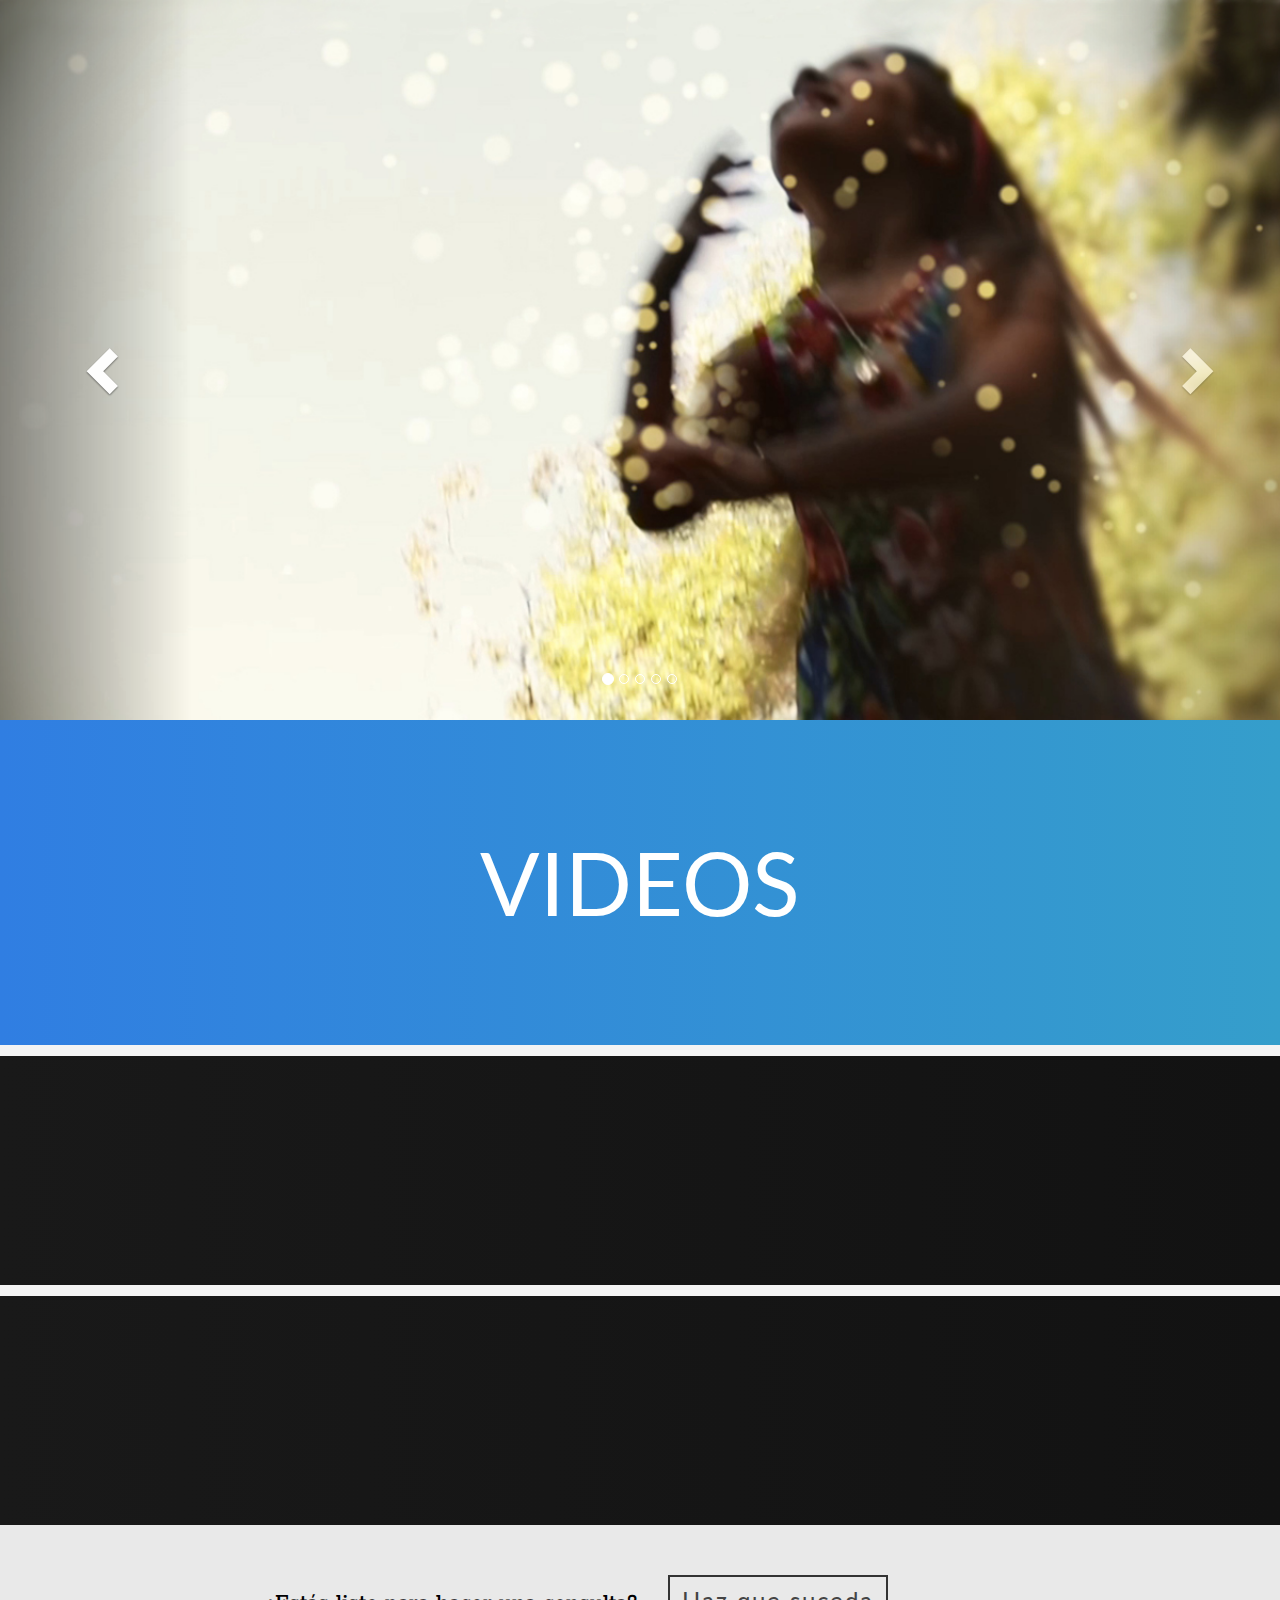
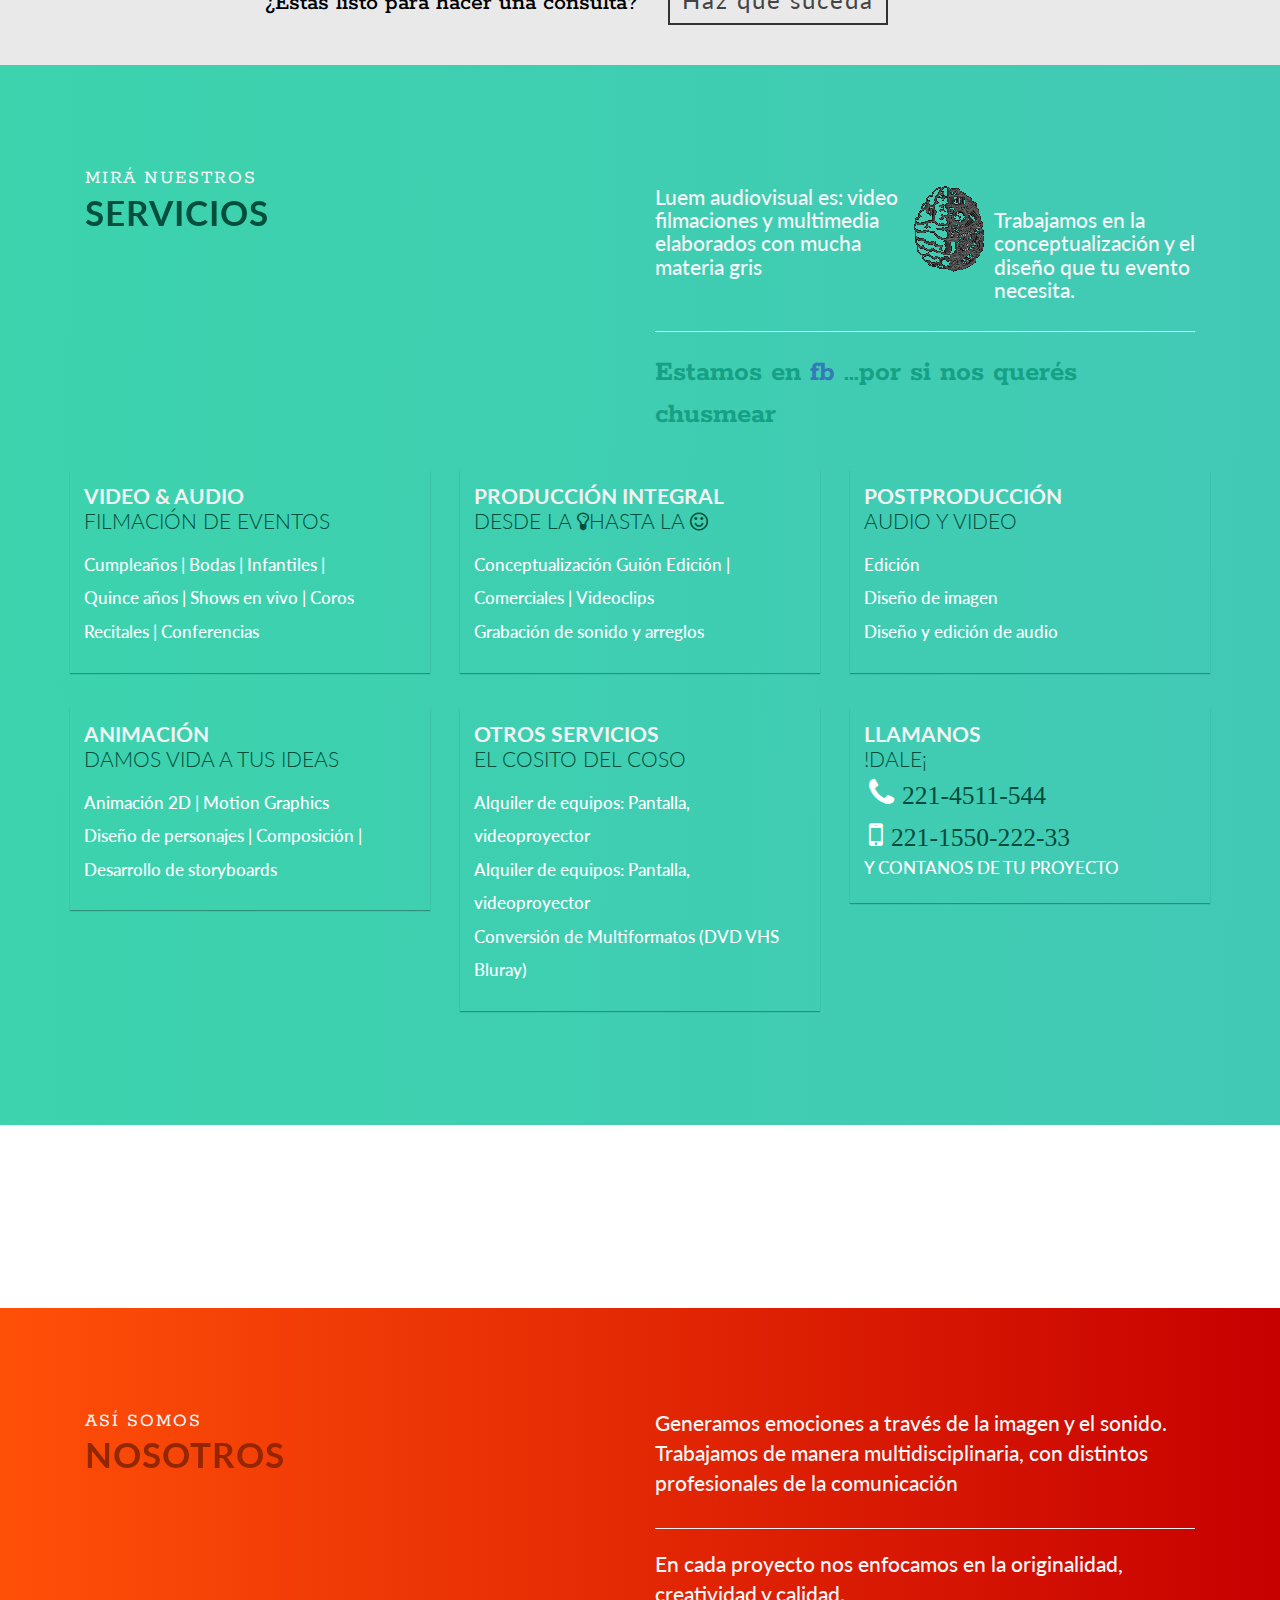
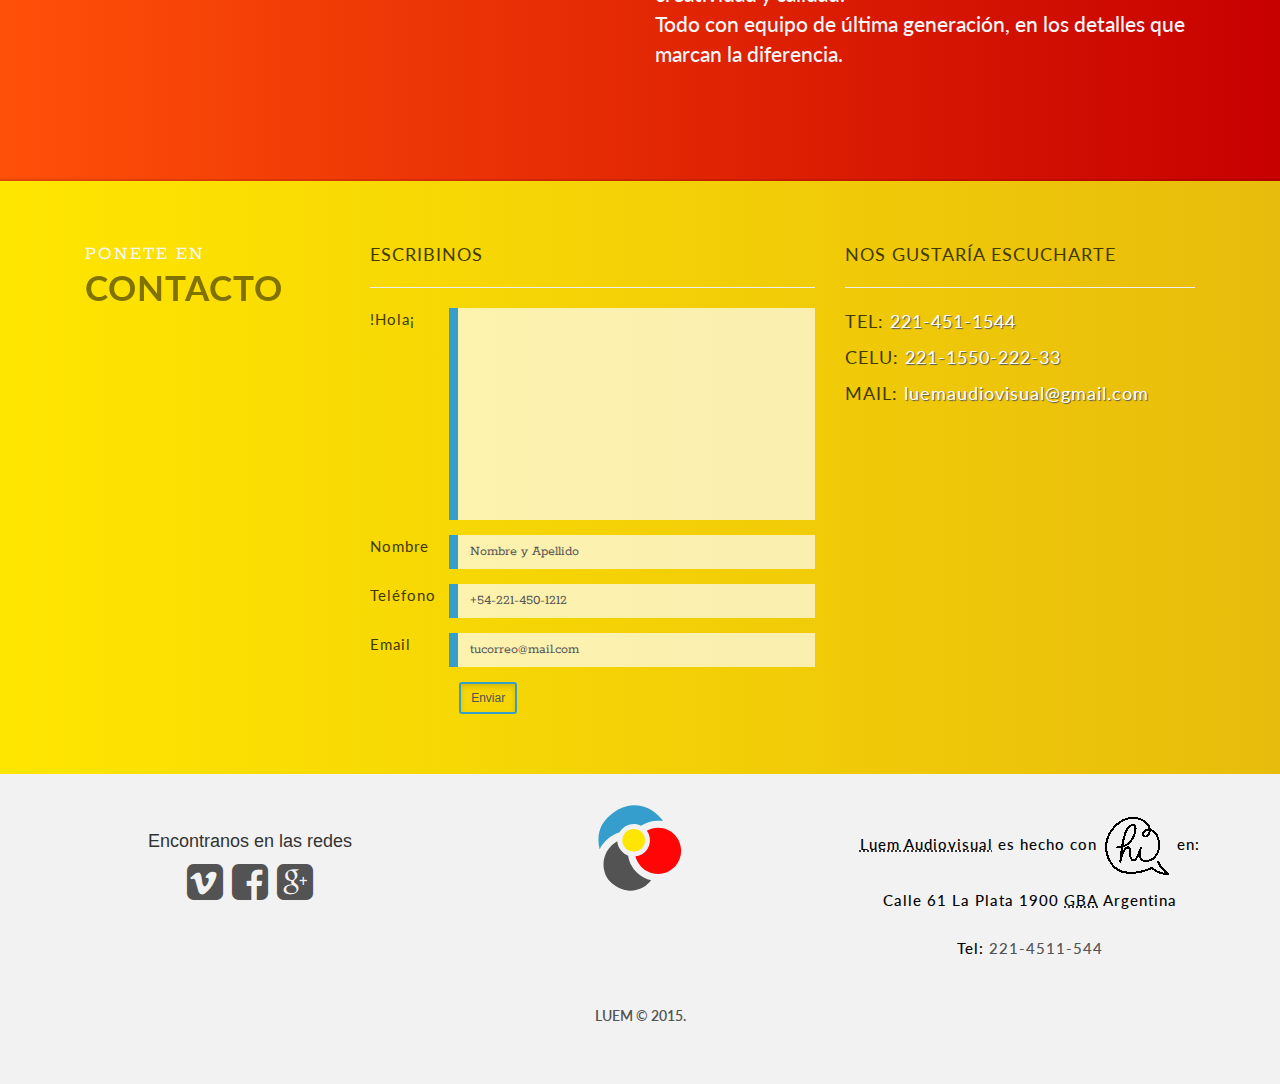
==== commit e895a0be: "header terminado y files de animacion" ====
--- a/index.html
+++ b/index.html
@@ -23,12 +23,14 @@
   <link rel="stylesheet" type="text/css" href="style.css"/>
   <link rel="stylesheet" type="text/css" href="css/bootstrap.min.css"/>
   <link rel="stylesheet" type="text/css" href="css/font-awesome.min.css"/>
+  <!--animated css-->
+  <link rel="stylesheet" href="animate.css">
+
   <link href='https://fonts.googleapis.com/css?family=Rokkitt|Lato:300,400' rel='stylesheet' type='text/css'>
-
   <link href='http://fonts.googleapis.com/css?family=Raleway:400,700,200,100,300,500,600,800,900' rel='stylesheet' type='text/css'>
   <link href='http://fonts.googleapis.com/css?family=Source+Sans+Pro:200,300,400,600,700,700italic,900,400italic,300italic' rel='stylesheet' type='text/css'>
-  <script src="http://ajax.googleapis.com/ajax/libs/jquery/1.9.1/jquery.min.js"></script>
-  <script type="text/javascript" src="js/jquery.sticky.js"></script>
+  
+
   <script>
     (function(i,s,o,g,r,a,m){i['GoogleAnalyticsObject']=r;i[r]=i[r]||function(){
     (i[r].q=i[r].q||[]).push(arguments)},i[r].l=1*new Date();a=s.createElement(o),
@@ -52,12 +54,13 @@
       <p class="browserupgrade">You are using an <strong>outdated</strong> browser. Please <a href="http://browsehappy.com/">upgrade your browser</a> to improve your experience.</p>
   <![endif]-->
   <header class="main_h">
-        
+           <!-- <h1 class="display-none"> Luem audiovisual | video filmación de eventos </h1>-->
+  
     <div class="rowe">
-      <h1 class="display-none"> Luem audiovisual | video filmación de eventos </h1>
-      <a class="logo" href="#">
-        <!--<img src="images/logo.svg" alt="luem audiovisuales logotipo" />-->logotipo
+      <h1><a class="logo" href="#">
+        <img src="images/logo.svg" alt="fotografía y filmación de eventos" />
       </a>
+        </h1>
         
     <div class="mobile-toggle">
       <span></span>
@@ -167,7 +170,7 @@
 </div>-->
 
 
-  <div class="notes">
+  <div class='notes wow fadeInUp data-wow-duration="2s" data-wow-delay="5s" '>
     <div class="container">
     <div class="row">
         <div class="col-md-12 col-sm-12 col-xs-12 text-center">
@@ -592,14 +595,14 @@
         </div>
     </div>
 </footer>
-    
+<script src="http://ajax.googleapis.com/ajax/libs/jquery/1.9.1/jquery.min.js"></script>
 <script src="js/bootstrap.min.js"></script>
-<script src="js/jquery.mixitup.js" type="text/javascript"></script>
-  <script type="text/javascript" src="js/stickyHeader.js"></script>
-
-<script type="text/javascript" src="js/jquery.waypoints.min.js"></script>
-<script type="text/javascript" src="js/jquery.quovolver.js"></script>
-
-
+<!--<script src="js/jquery.mixitup.js" type="text/javascript"></script>-->
+  <script src="js/stickyHeader.js"></script>
+    <script src="js/wow.min.js"></script>
+<!--<script type="text/javascript" src="js/jquery.waypoints.min.js"></script>
+<script type="text/javascript" src="js/jquery.quovolver.js"></script>-->
+
+<script> new WOW().init(); </script>
 </body>
 </html>
--- a/style.css
+++ b/style.css
@@ -20,7 +20,7 @@
     position: fixed;
     top:0px;
     max-height: 70px;
-    z-index: 999;
+    /*z-index: 999;*/
     width: 100%;
     padding-top:1em;
     background: none;
@@ -43,25 +43,27 @@
   -webkit-transform: rotate(-90deg);
 }
 .sticky {
-  background-color: rgba(255, 255, 255, 0.93);
+  background-color: rgba(229,229,229,0.7);
   opacity: 1;
   top: 0px;
-  border-bottom: 1px solid lightgrey;
+  border-bottom: 1px solid rgba(229,229,229,0.2);
+    z-index: 3;
+}
+h1 .logo img{
+    width:160px;
+    position: absolute;
+    top: -0.9em;
 }
 .logo{
-  width: 50px;
-  font-size: 25px;
-  color: #8f8f8f;
-  text-transform: uppercase;
+  width: 100%;
   float: left;
   display: block;
   margin-top: 0;
-  line-height: 1;
-  margin-bottom: 10px;
+    position: relative;
 }
 nav {
   float: right;
-  width: 60%;
+  width: 100%;
 }
 
 nav ul {
@@ -79,11 +81,22 @@
 nav ul a {
   text-transform: uppercase;
   font-size: 1.2em;
-text-shadow: 2px 2px 1px #ABABAB;
-  padding: 24px 15px !important;
+text-shadow: 1px 3px 2px RGBA(126, 121, 121, 0.8);  padding: 24px 15px !important;
   color: #fff;
   font-family: "Lato",sans-serif;
   font-weight: 400;
+}
+nav ul a:active,nav ul a:hover,nav ul a:focus{
+    text-decoration: none;
+}
+nav ul a:hover {
+    color:#FF0505;
+}
+nav ul a:active{
+    color:#FFE600;
+}
+nav ul a:focus{
+    color:#FFE600;
 }
 .mobile-toggle {
   display: none;
@@ -103,13 +116,13 @@
   height: 4px;
   margin-bottom: 6px;
   border-radius: 1000px;
-  background: #8f8f8f;
+  background: #535353;
   display: block;
 }
 
 .rowe{
   width: 100%;
-  max-width: 1200px;
+  max-width: 1280px;
   margin: 0 auto;
   position: relative;
   padding: 0 2%;
@@ -448,7 +461,7 @@
 background: #121212; /* fallback for old browsers */
 background: -webkit-linear-gradient(to left, #121212 , #191919); /* Chrome 10-25, Safari 5.1-6 */
 background: linear-gradient(to left, #121212 , #191919); /* W3C, IE 10+/ Edge, Firefox 16+, Chrome 26+, Opera 12+, Safari 7+ */
-	padding: 90px 0px;
+	/*padding: 90px 0px;*/
 }
 .all-td
 {
@@ -1362,6 +1375,10 @@
   .main_h {
     padding-top: 25px;
   }
+   /* h1 .logo img{
+   
+    margin-top: -5%;
+    }*/
   nav {
     width: 100%;
   }
@@ -1456,11 +1473,11 @@
 @media (min-width: 768px) and (max-width: 990px) {
 .social {
     margin-top: 10px;
-}
+    }
 .notes button {
     padding: 14px 19px;
     font-size: 13px;
-}
+    }
 }
 @media (min-width: 100px) and (max-width: 350px) {
 .sorting {
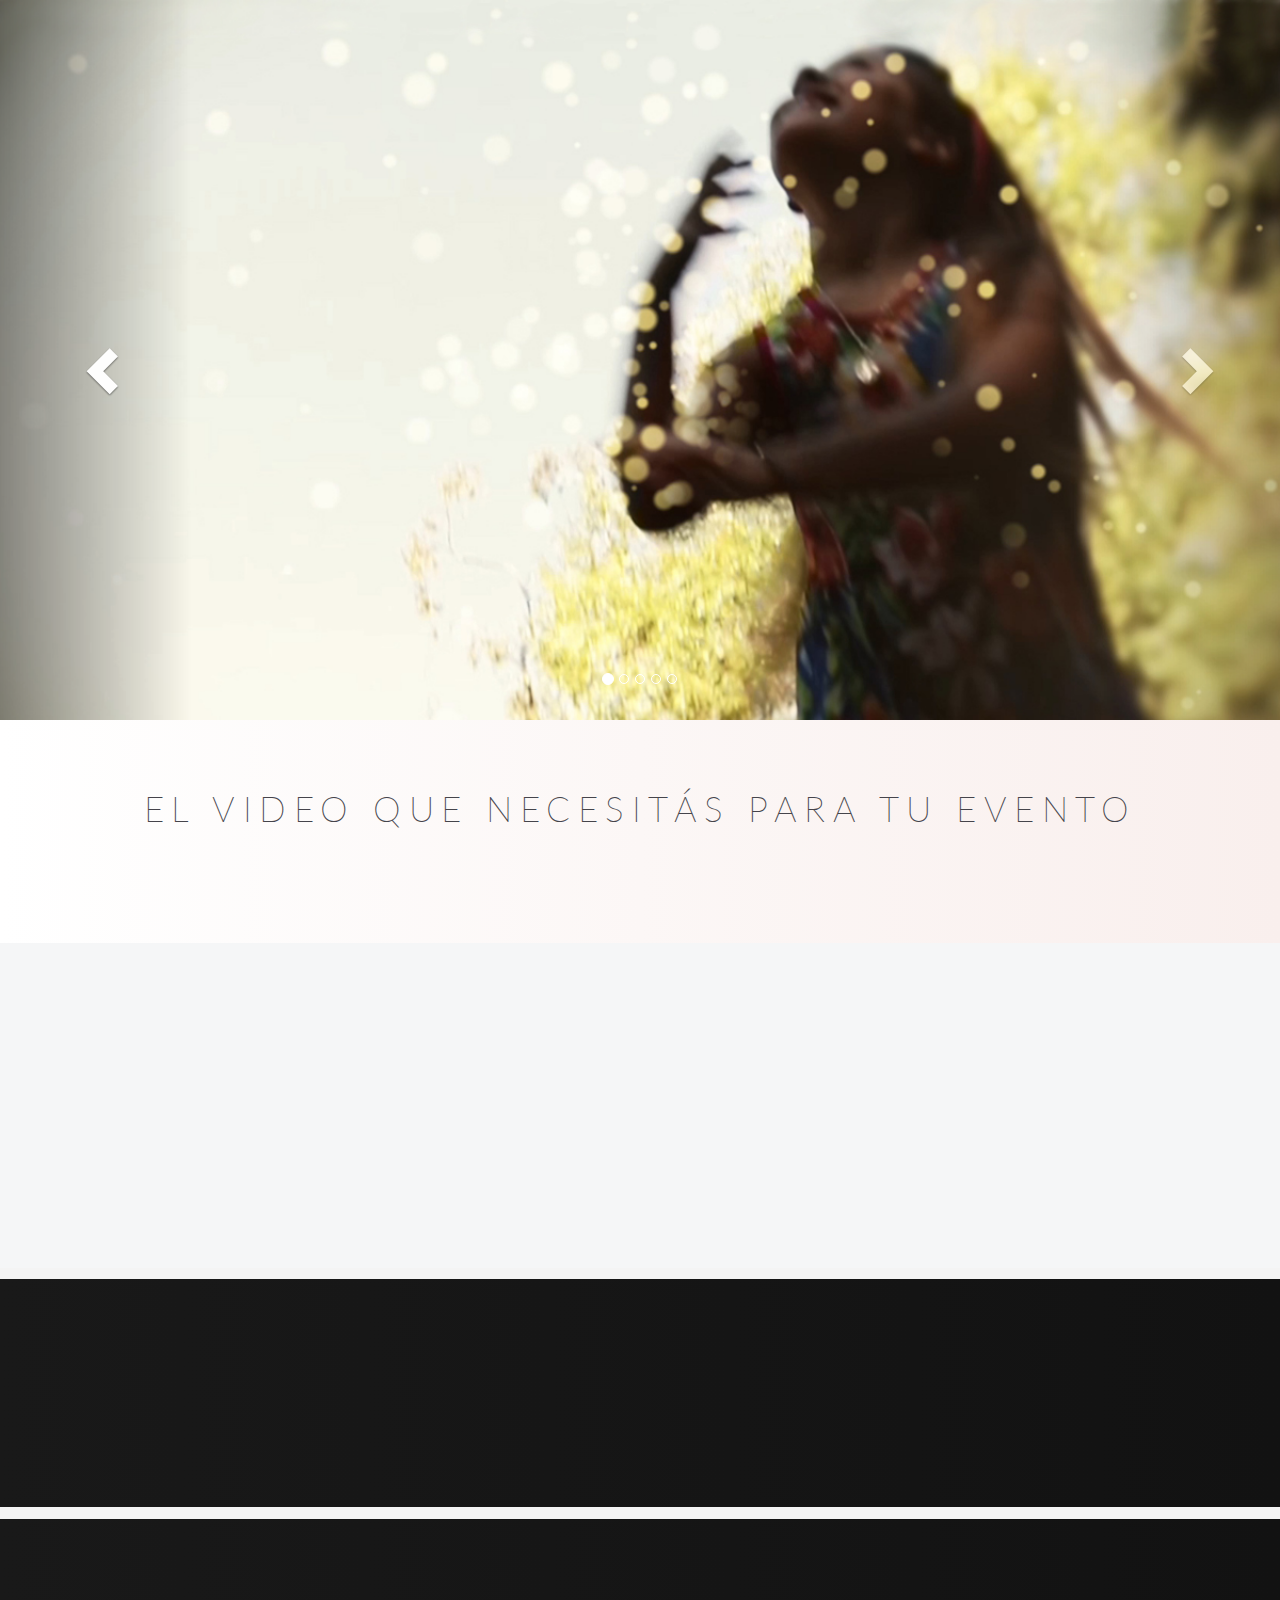
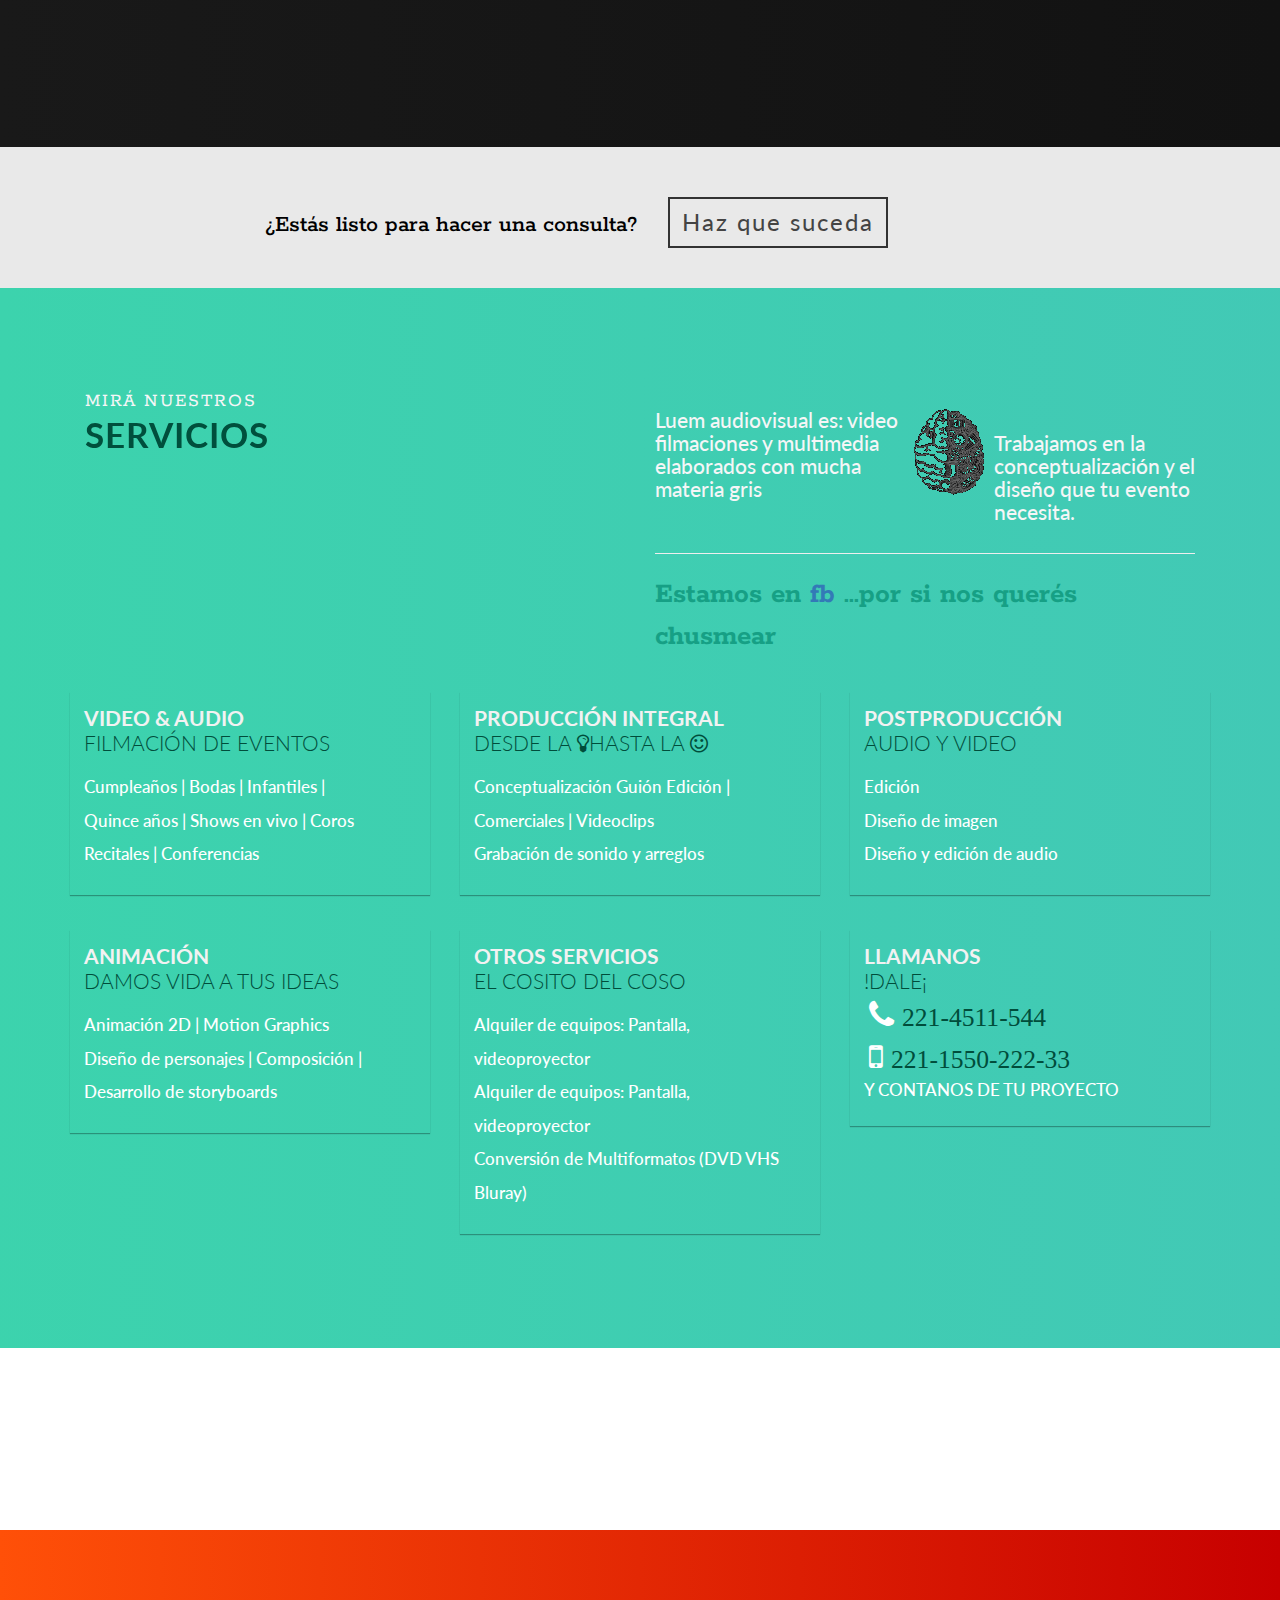
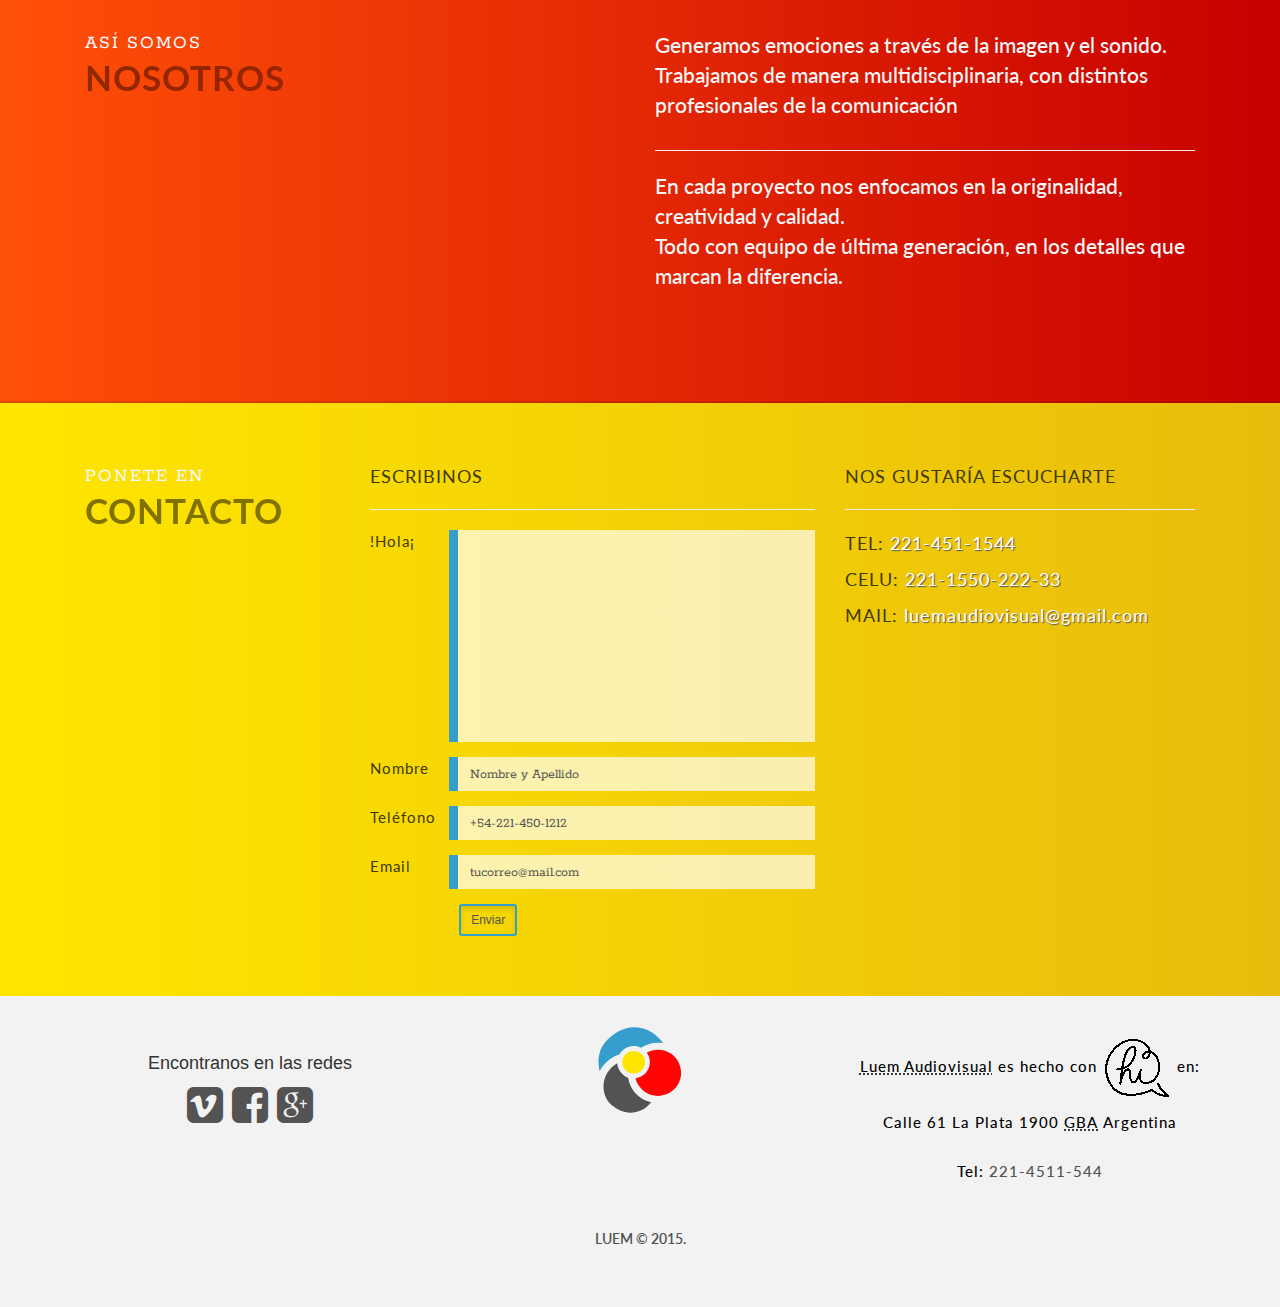
==== commit cd84e0ad: "cambios en copy" ====
--- a/index.html
+++ b/index.html
@@ -24,8 +24,7 @@
   <link rel="stylesheet" type="text/css" href="css/bootstrap.min.css"/>
   <link rel="stylesheet" type="text/css" href="css/font-awesome.min.css"/>
   <!--animated css-->
-  <link rel="stylesheet" href="animate.css">
-
+  <link rel="stylesheet" type="text/css" href="css/animate.css"/> 
   <link href='https://fonts.googleapis.com/css?family=Rokkitt|Lato:300,400' rel='stylesheet' type='text/css'>
   <link href='http://fonts.googleapis.com/css?family=Raleway:400,700,200,100,300,500,600,800,900' rel='stylesheet' type='text/css'>
   <link href='http://fonts.googleapis.com/css?family=Source+Sans+Pro:200,300,400,600,700,700italic,900,400italic,300italic' rel='stylesheet' type='text/css'>
@@ -168,18 +167,29 @@
       </div>
   </div>
 </div>-->
-
-
-  <div class='notes wow fadeInUp data-wow-duration="2s" data-wow-delay="5s" '>
+<div class="copy">
+ <div class="container">
+    <div class="row">
+       <div class="col-md-12 col-sm-12 col-xs-12">
+        <section class="center">
+           <h2 class="wow fadeInUp" data-wow-duration="2s" data-wow-delay="3s" >El video que necesitás para tu evento</h2>
+        </section> 
+      </div>     
+    </div>   
+ </div>
+</div>
+
+  <div class="notes wow fadeInUpBig" data-wow-duration="3s" data-wow-delay="3s" data-wow-offset="15">
     <div class="container">
     <div class="row">
         <div class="col-md-12 col-sm-12 col-xs-12 text-center">
-        <div class="glitch" data-text="VIDEOS">VIDEOS</div>
+        <div class="glitch  " data-text="VIDEOS">VIDEOS</div>
         
       </div>
     </div>
   </div>
   </div>
+       
 
 <div class="gallery" id="gallery">
   <div class="container-fluid">
@@ -603,6 +613,17 @@
 <!--<script type="text/javascript" src="js/jquery.waypoints.min.js"></script>
 <script type="text/javascript" src="js/jquery.quovolver.js"></script>-->
 
-<script> new WOW().init(); </script>
+<script> 
+    wow = new WOW(
+    {
+        boxClass:     'wow',      // default
+        animateClass: 'animated', // change this if you are not using animate.css
+        offset:       0,          // default
+        mobile:       true,       // keep it on mobile
+        live:         true        // track if element updates
+      }
+    )
+   wow.init();
+     </script>
 </body>
 </html>
--- a/style.css
+++ b/style.css
@@ -80,7 +80,7 @@
 }
 nav ul a {
   text-transform: uppercase;
-  font-size: 1.2em;
+  font-size: 1em;
 text-shadow: 1px 3px 2px RGBA(126, 121, 121, 0.8);  padding: 24px 15px !important;
   color: #fff;
   font-family: "Lato",sans-serif;
@@ -142,7 +142,7 @@
 /*slider*/
 .fill{
 	max-width: 120%;
-	max-height:100%;
+	max-height:120%;
 	margin: 0 auto;
 	background-position:center;
 	background-size:cover;
@@ -676,6 +676,30 @@
 	opacity: 1;
 	-webkit-transform: translate3d(0,0,0) scale(1);
 	transform: translate3d(0,0,0) scale(1);
+}
+/*------------COPY---------------------------*/
+.copy{
+background: #ECE9E6; /* fallback for old browsers */
+background: -webkit-linear-gradient(to left, #F9EFED , #FFFFFF); /* Chrome 10-25, Safari 5.1-6 */
+background: linear-gradient(to left, #F9EFED , #FFFFFF); /* W3C, IE 10+/ Edge, Firefox 16+, Chrome 26+, Opera 12+, Safari 7+ */
+               
+}
+.center{
+    margin-bottom: 4em;
+    position: relative;
+    min-height: 1px;
+   padding: 3em 0;
+
+}
+.center h2{
+     font-family: 'LATO',sans-serif;
+    font-size: 2.5em;
+    color:#45444b;
+    text-transform: uppercase;
+    line-height: 1.5;
+    letter-spacing: 7.5px;
+    font-weight: 200;
+    text-align: center;
 }
 
 /*------------------------------------------/
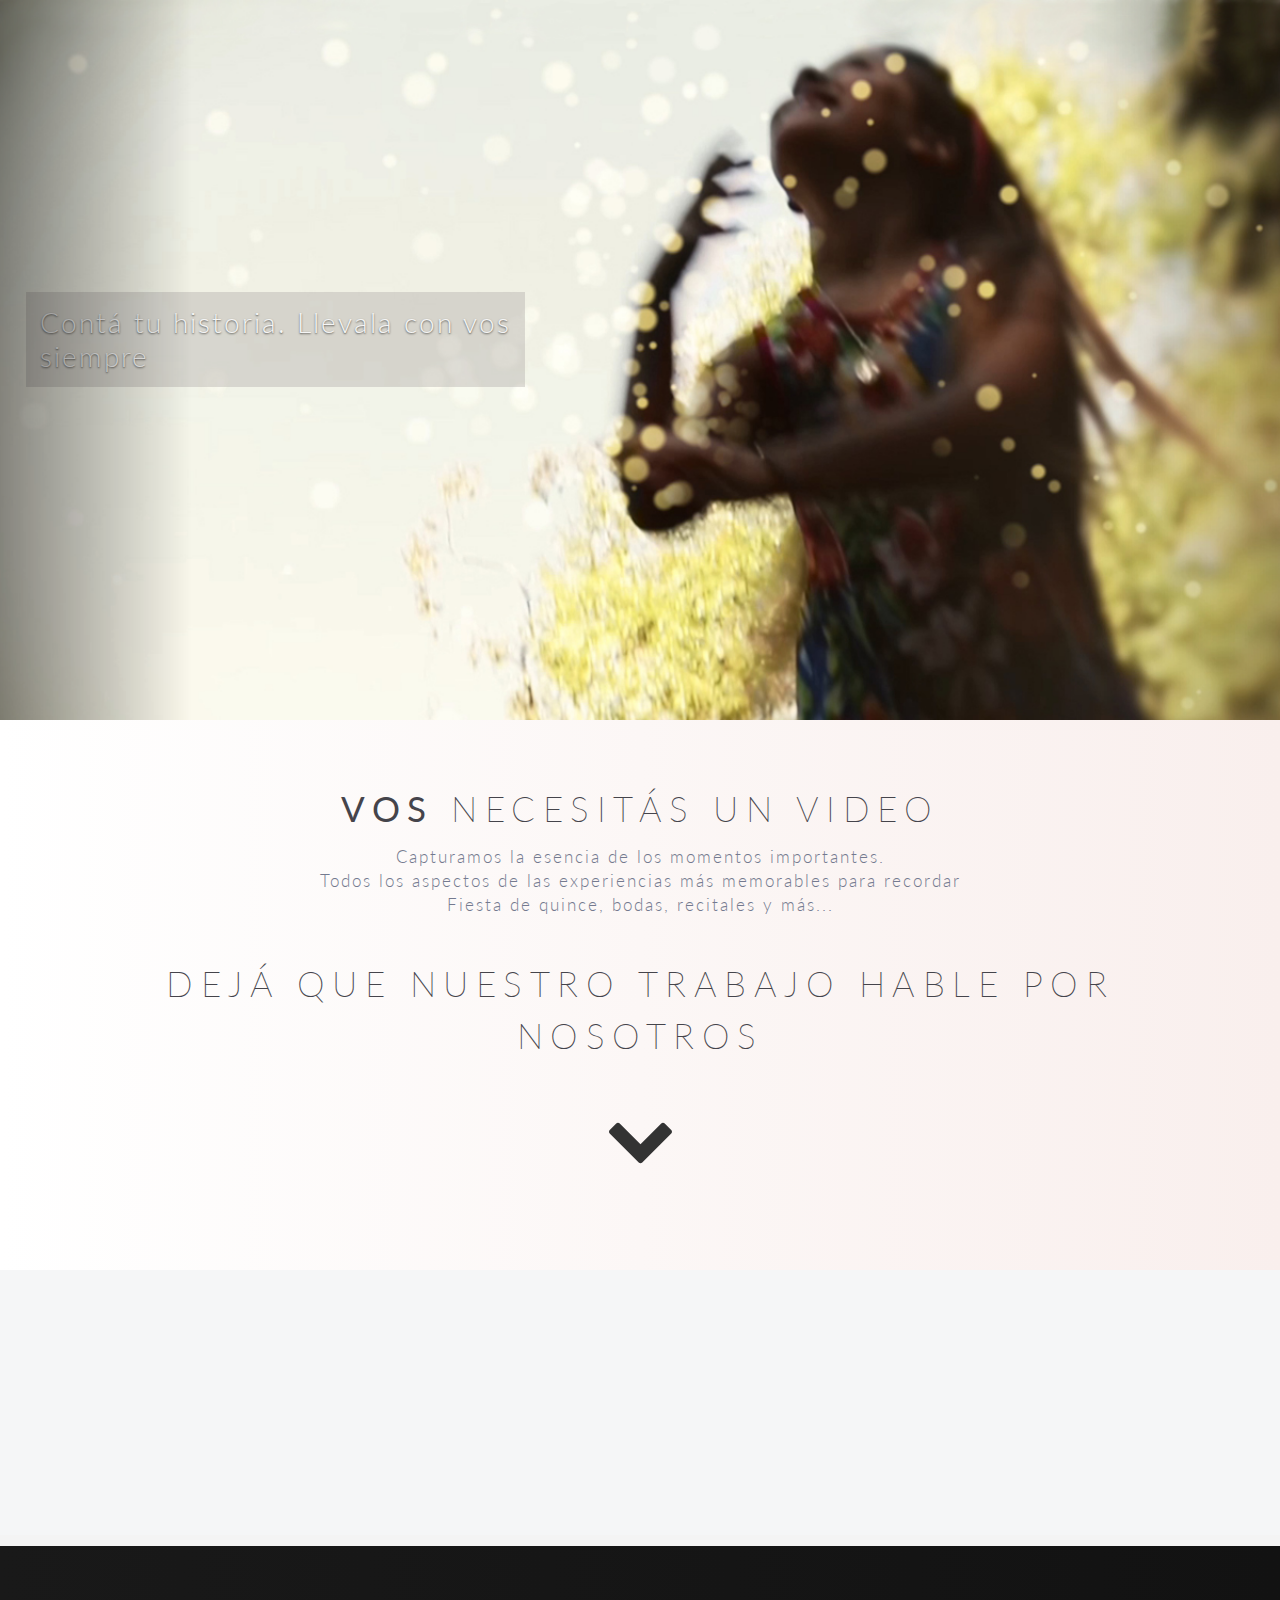
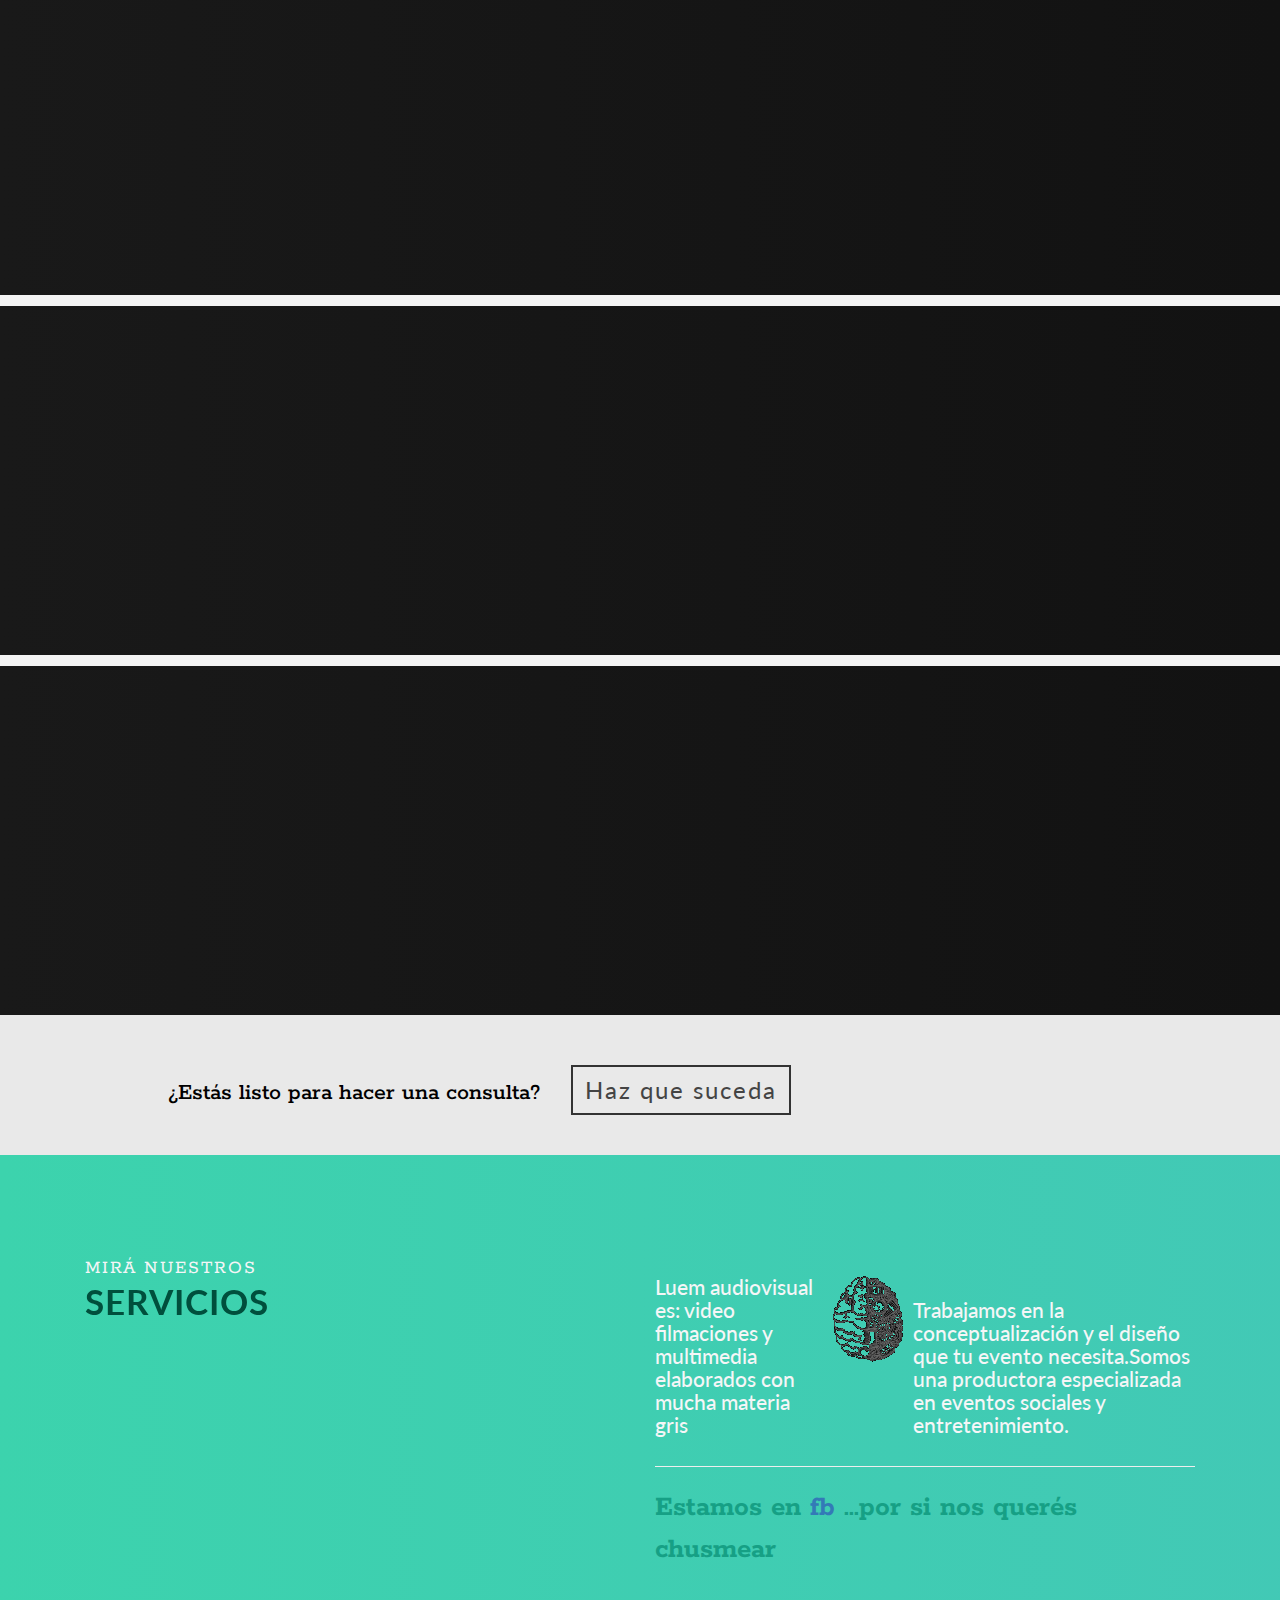
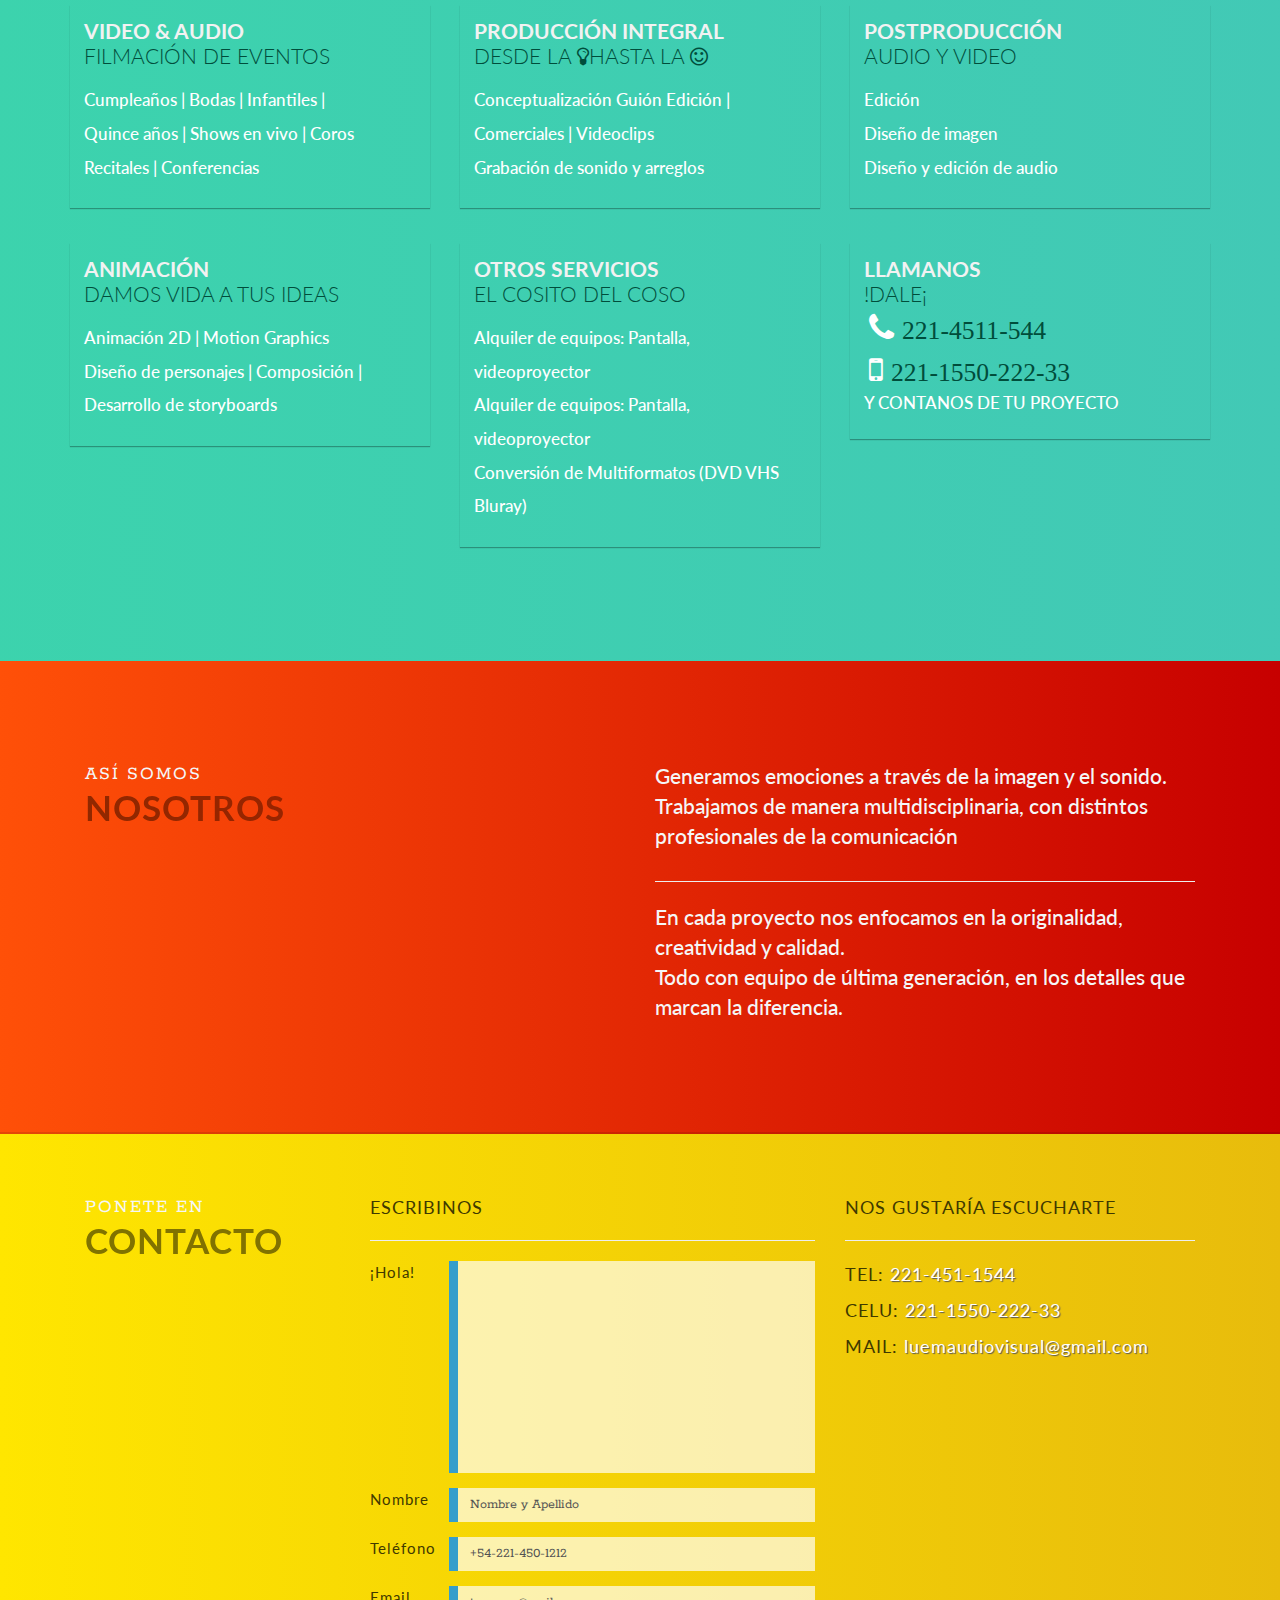
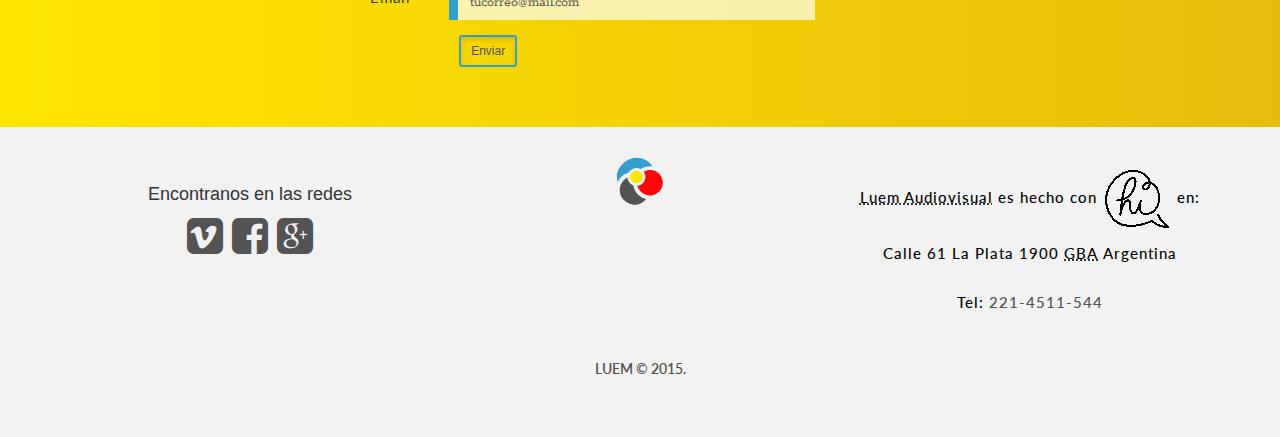
==== commit bfca618a: "estilos de slider y copy" ====
--- a/index.html
+++ b/index.html
@@ -95,35 +95,35 @@
                 <div class="item active">
                   <img src="images/slider/1.jpg" alt="fiestas infantiles" class="img-responsive" width="100%" />
                 <div class="carousel-caption">
-                  <!--<h2>Titulo1</h2> -->
+                  <h2 class="lefty">Contá tu historia. Llevala con vos siempre</h2> 
                 </div><!--carousel caption-->
                 </div><!--item active-->
 
                 <div class="item">
                   <img src="images/slider/2.jpg" alt="videoclip con amigas" class="img-responsive" width="100%" />
                 <div class="carousel-caption">
-                <!--  <h2>Titulo2</h2> -->
+                  <h2>Ese día inolvidable</h2> 
                 </div><!--carousel caption-->
                 </div><!--item active-->
 
                 <div class="item">
                   <img src="images/slider/3.jpg" alt="filmación bodas" class="img-responsive" width="100%" />
                 <div class="carousel-caption">
-                <!--  <h2>Titulo3</h2> -->
+                  <h2>Capturamos los momentos especiales de tu vida</h2> 
                 </div><!--carousel caption-->
                 </div><!--item active-->
 
                 <div class="item">
                   <img src="images/slider/4.jpg" alt="quince a&ntilde;os exteriores" class="img-responsive" width="100%" />
                 <div class="carousel-caption">
-                <!--  <h2>Titulo4</h2> -->
+                 <h2 class="lefty">Junto a vos en los instantes irrepetibles</h2> 
                 </div><!--carousel caption-->
                 </div><!--item active-->
 
                 <div class="item">
                   <img src="images/slider/5.jpg" alt="fiestas y eventos sociales" class="img-responsive" width="100%" />
                 <div class="carousel-caption">
-                <!--  <h2>Titulo5</h2> -->
+                  <h2>Presentes en el momento clave de tu evento</h2>
                 </div><!--carousel caption-->
                 </div><!--item active-->
 
@@ -172,7 +172,12 @@
     <div class="row">
        <div class="col-md-12 col-sm-12 col-xs-12">
         <section class="center">
-           <h2 class="wow fadeInUp" data-wow-duration="2s" data-wow-delay="3s" >El video que necesitás para tu evento</h2>
+           <h2 class="wow fadeInUp" data-wow-duration="2s" data-wow-delay="3s" ><span>Vos</span> necesitás un video</h2>
+            <p>Capturamos la esencia de los momentos importantes. <br/>  Todos los aspectos de  las experiencias más memorables para recordar  <br/>
+            Fiesta de quince, bodas, recitales y más... 
+          </p>
+            <p id="copy-section">Dejá que nuestro trabajo hable por nosotros </p>
+            <span class="fa fa-chevron-down fa-5x"></span>
         </section> 
       </div>     
     </div>   
@@ -194,7 +199,7 @@
 <div class="gallery" id="gallery">
   <div class="container-fluid">
     <div class="row no-gutter">
-      <div class="col-xs-12 col-sm-4 col-md-4">
+      <div class="col-xs-12 col-sm-6 col-md-6">
         <div id="animated-example"class="animated lightSpeedIn">
           <div class="embed-responsive embed-responsive-16by9 video">
             <div class="effect-Beauty">
@@ -204,8 +209,8 @@
           </div>
         </div><!--animated-->
       </div>
-
-      <div class="col-xs-12 col-sm-4">
+        
+      <div class="col-xs-12 col-sm-6 col-md-6">
         <div class="embed-responsive embed-responsive-16by9">
           <div class="effect-Beauty">
             <iframe sandbox="allow-same-origin allow-scripts allow-popups allow-forms" class="embed-responsive-item" src="https://player.vimeo.com/video/93069826?title=0&byline=0&portrait=0" width="400" height="225" frameborder="0" allow-modals="true" allowfullscreen></iframe>
@@ -213,19 +218,10 @@
           </div>
         </div>
       </div>
-
-      <div class="col-xs-12 col-sm-4">
-        <div class="embed-responsive embed-responsive-16by9">
-          <div class="effect-Beauty">
-            <iframe sandbox="allow-same-origin allow-scripts allow-popups allow-forms" class="embed-responsive-item" src="https://player.vimeo.com/video/127520103?title=0&byline=0&portrait=0" width="400" height="225" frameborder="0" allow-modals="true" allowfullscreen></iframe>
-            <h2 class="effect-Beautyh2">Exteriores</h2>
-          </div>
-        </div>
-      </div>
     </div><!--row-semi-gutter 1-->
 
     <div class="row no-gutter">
-      <div class="col-xs-12 col-sm-4 col-md-4">
+      <div class="col-xs-12 col-sm-6 col-md-6">
         <div class="embed-responsive embed-responsive-16by9 video">
           <div class="effect-Beauty">
             <iframe sandbox="allow-same-origin allow-scripts allow-popups allow-forms" class="embed-responsive-item" src="https://player.vimeo.com/video/142319262?color=359ecb&title=0&byline=0&portrait=0" width="400" height="225" frameborder="0" allow-modals="true" allowfullscreen></iframe>
@@ -233,37 +229,48 @@
           </div>
         </div>
       </div>
-      <div class="col-xs-12 col-sm-4 col-md-4">
-        <div class="embed-responsive embed-responsive-16by9 video">
+      <div class="col-xs-12 col-sm-6 col-md-6">
+         <div class="embed-responsive embed-responsive-16by9">
           <div class="effect-Beauty">
-            <iframe sandbox="allow-same-origin allow-scripts allow-popups allow-forms" class="embed-responsive-item" src="https://player.vimeo.com/video/135975623?color=359ecb&title=0&byline=0&portrait=0" width="400" height="225" frameborder="0" allow-modals="true" allowfullscreen></iframe>
-            <h2 class="effect-Beautyh2">Quince años</h2>
-          </div>
-        </div>
-      </div>
-      <div class="col-xs-12 col-sm-4 col-md-4">
+            <iframe sandbox="allow-same-origin allow-scripts allow-popups allow-forms" class="embed-responsive-item" src="https://player.vimeo.com/video/127520103?title=0&byline=0&portrait=0" width="400" height="225" frameborder="0" allow-modals="true" allowfullscreen></iframe>
+            <h2 class="effect-Beautyh2">Exteriores</h2>
+          </div>
+        </div>
+      </div>
+    </div><!--row-semi-gutter 2-->
+      
+    <div class="row no-gutter">
+    <div class="col-xs-12 col-sm-6 col-md-6">
         <div class="embed-responsive embed-responsive-16by9 video">
           <div class="effect-Beauty">
             <iframe sandbox="allow-same-origin allow-scripts allow-popups allow-forms" class="embed-responsive-item" src="https://player.vimeo.com/video/93111798?color=359ecb&title=0&byline=0&portrait=0" width="400" height="225" frameborder="0" allow-modals="true" allowfullscreen></iframe>
             <h2 class="effect-Beautyh2">Bautismos</h2>
           </div>
         </div>
-      </div>
-    </div><!--row-semi-gutter 2-->
-
+    </div>
+    <div class="col-xs-12 col-sm-6 col-md-6">
+    <div class="embed-responsive embed-responsive-16by9 video">
+          <div class="effect-Beauty">
+            <iframe sandbox="allow-same-origin allow-scripts allow-popups allow-forms" class="embed-responsive-item" src="https://player.vimeo.com/video/135975623?color=359ecb&title=0&byline=0&portrait=0" width="400" height="225" frameborder="0" allow-modals="true" allowfullscreen></iframe>
+            <h2 class="effect-Beautyh2">Quince años</h2>
+          </div>
+        </div>
+    
+    </div>    
+</div>
       </div><!--container-->
   </div><!--gallery-->
 
   <div class="banner-contact">
     <div class="container">
       <div class="row">
-        <div class="col-md-2"></div>
-        <div class="col-md-8 centertext">
+        <div class="col-md-1"></div>
+        <div class="col-md-10 centertext">
           <h3>¿Estás listo para hacer una consulta?
           <a href="#contact" type="button" class="btn btn-cta btn-large">Haz que suceda</a>
           </h3>
         </div>
-        <div class="col-md-2"></div>
+        <div class="col-md-1"></div>
       </div>
     </div>
   </div>
@@ -283,7 +290,7 @@
                   <div id="brain"class="brain-animated fadeIn">
                     <img src="images/brain.gif" alt="ideas">
                   </div><br>
-                  Trabajamos en la conceptualización y el diseño que tu evento necesita.
+                  Trabajamos en la conceptualización y el diseño que tu evento necesita.Somos una productora especializada en eventos sociales y entretenimiento.
                 </h3><hr>
                 <small>Estamos en <a href="https://www.facebook.com/luem.producciones/" target="blank">fb</a> ...por si nos querés chusmear</small>
               </div>
@@ -444,7 +451,7 @@
         </div><-->
       </div><!--container-->
     </div>
-    <div class="animacion" id="animacion">
+    <!--<div class="animacion" id="animacion">
       <div class="container-fluid">
         <div class="row">
           <div class="col-md-12 col-xs-12">
@@ -454,7 +461,7 @@
           </div>
         </div>
       </div>
-    </div>
+    </div>-->
 
     <div class="features" id="features">
       <div class="container">
@@ -500,7 +507,8 @@
                       <form  role="form"
                        action="envia.php" method="post">
                           <div class="form-group row">
-                            <label class="form-control-label col-sm-2" for="consulta">!Hola¡</label>
+                            <label class="form-control-label col-sm-2" for="consulta">
+                            ¡Hola!</label>
                           <div class="col-sm-10">
                             <textarea id="consulta"  class="form-control" name="consulta" rows="10" placeholder="Escribí lo que quieras decirnos" required>
                             </textarea>
--- a/style.css
+++ b/style.css
@@ -81,7 +81,7 @@
 nav ul a {
   text-transform: uppercase;
   font-size: 1em;
-text-shadow: 1px 3px 2px RGBA(126, 121, 121, 0.8);  padding: 24px 15px !important;
+text-shadow: 1px 2px 2px RGBA(126, 121, 121, 0.8);  padding: 24px 15px !important;
   color: #fff;
   font-family: "Lato",sans-serif;
   font-weight: 400;
@@ -150,6 +150,27 @@
  .glyphicon-chevron-left,.glyphicon-chevron-right{
 	 font-size:2.5em !important;
  }
+.carousel-indicators, .glyphicon-chevron-left, .glyphicon-chevron-right {
+    visibility: hidden;
+}
+.carousel-caption{
+    text-align: left !important;
+    top: 35%;
+    left: 2% !important;
+}
+.carousel-caption h2{
+    color:#F5F5F5 !important;
+    font-family: 'Lato',sans-serif !important;
+    font-weight: 300;
+    letter-spacing: 2px;    
+    font-size:200%;
+    background: rgba(175,171,168,0.4);
+    width: 50%;
+    padding: 0.5em;
+line-height: 1.2;
+}
+
+
 /*-------VIDEO BACKGROUND-----------*/
 /*main{
 	width: 100%;
@@ -685,22 +706,35 @@
                
 }
 .center{
-    margin-bottom: 4em;
-    position: relative;
-    min-height: 1px;
-   padding: 3em 0;
-
-}
-.center h2{
-     font-family: 'LATO',sans-serif;
+  font-family: 'LATO',sans-serif;
+margin-bottom: 4em;
+position: relative;
+min-height: 1px;
+padding: 3em 0;
+text-align: center;
+
+}
+.center h2, .center > #copy-section{
     font-size: 2.5em;
     color:#45444b;
     text-transform: uppercase;
     line-height: 1.5;
     letter-spacing: 7.5px;
     font-weight: 200;
-    text-align: center;
-}
+}
+.center span{
+    font-weight: 400;
+}
+.center p{
+font-size: 1.2em;
+font-weight: 300;    
+line-height: 24px;
+color: #747a8f;
+margin: 0 0 40px;
+    letter-spacing: 2px;
+}
+
+
 
 /*------------------------------------------/
 /-----------------Note----------------------/
@@ -709,7 +743,7 @@
 	background: #359ECB; /* fallback for old browsers */
 	background: -webkit-linear-gradient(to left, #359ECB , #307EE2); /* Chrome 10-25, Safari 5.1-6 */
 	background: linear-gradient(to left, #359ECB , #307EE2); /* W3C, IE 10+/ Edge, Firefox 16+, Chrome 26+, Opera 12+, Safari 7+ */
-	padding: 100px 0px;
+	padding: 70px 0px;
 }
 .notes a{
 	color:#fff;
@@ -1337,7 +1371,7 @@
 
 .foot-logo img
 {
-	width: auto;
+	width: 50px;
 	height: initial;
 	display:inline-block;
 
@@ -1439,7 +1473,9 @@
 	.vcard{
 		border-top: 1px dashed #535353;
 	}
-
+    .carousel-caption h2{
+        visibility: hidden;
+    }
 }
 
 
@@ -1482,6 +1518,13 @@
     font-size: 30px !important;
 	color: #fff;
 }
+.banner-contact h3 {
+    font-size: 1em;
+}
+.banner-contact h3 .btn-cta{
+        text-align: start;
+        font-size: 0.8em;
+    }
 figure.effect-Beauty h2 {
     margin-top: 15%;
     font-size: 16px;
@@ -1493,6 +1536,23 @@
 .features, .about, .notes, .testimonials, .address, .gallery{
 padding: 40px 0px;
 	}
+    .carousel-caption{
+    text-align: left !important;
+    top: 35%;
+    left: 2% !important;
+}
+.carousel-caption h2{
+    color:#F5F5F5 !important;
+    font-family: 'Lato',sans-serif !important;
+    font-weight: 300;
+    letter-spacing: 2px;    
+    font-size:120%;
+    background: rgba(175,171,168,0.4);
+    width: 50%;
+    padding: 0.4em;
+line-height: 1.2;
+}
+
 }
 @media (min-width: 768px) and (max-width: 990px) {
 .social {
